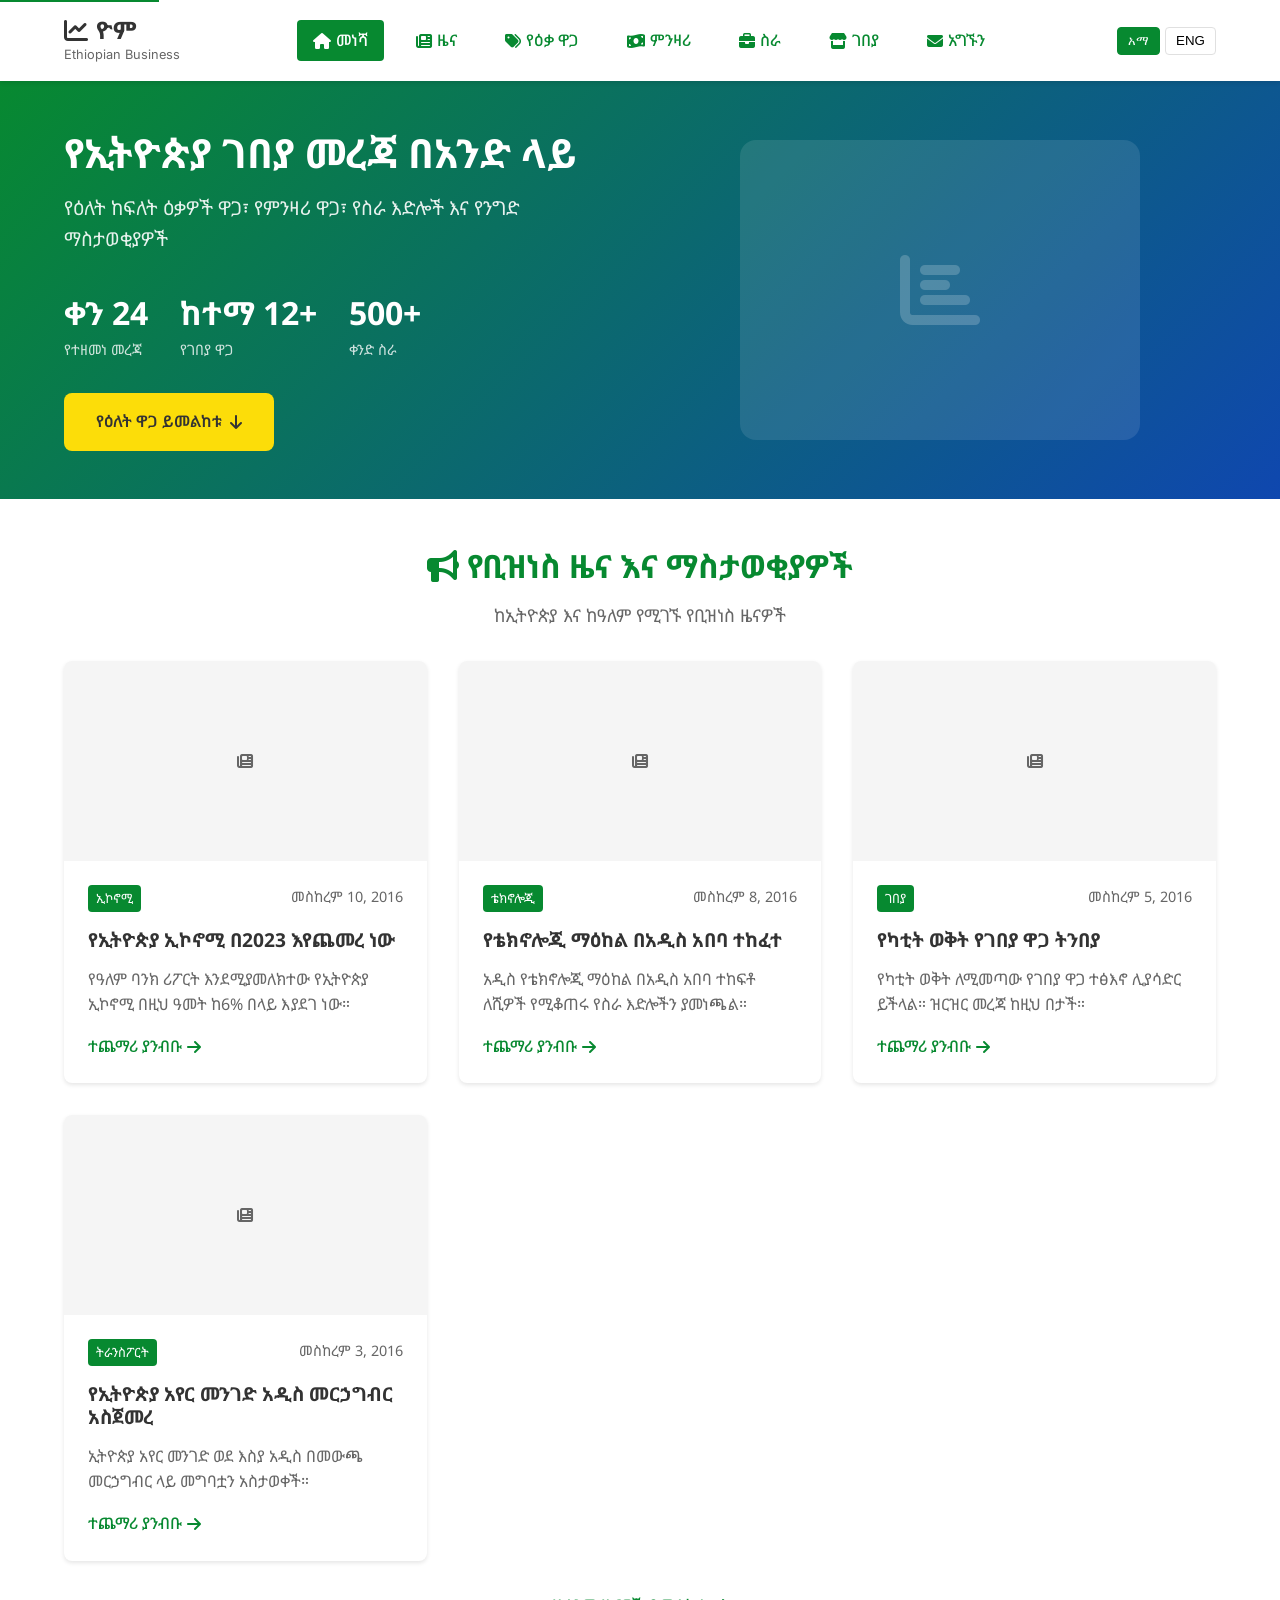
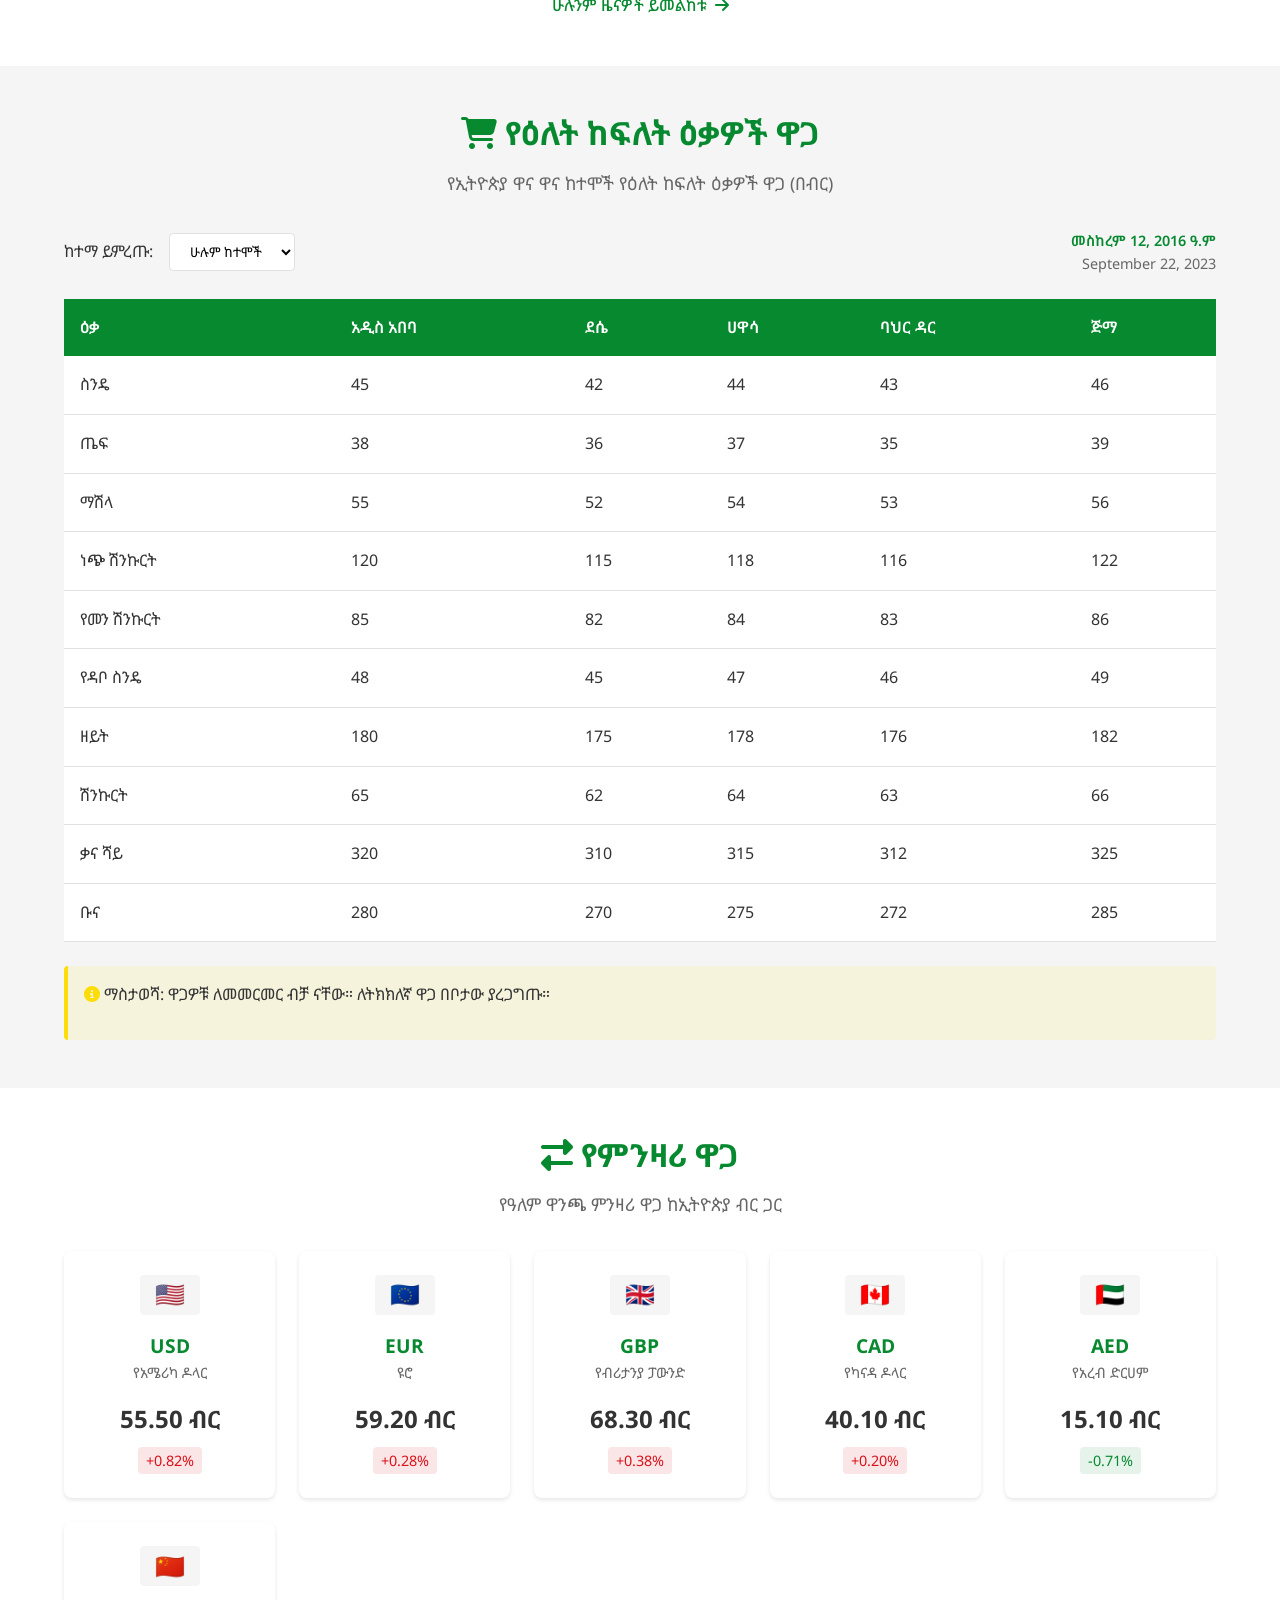
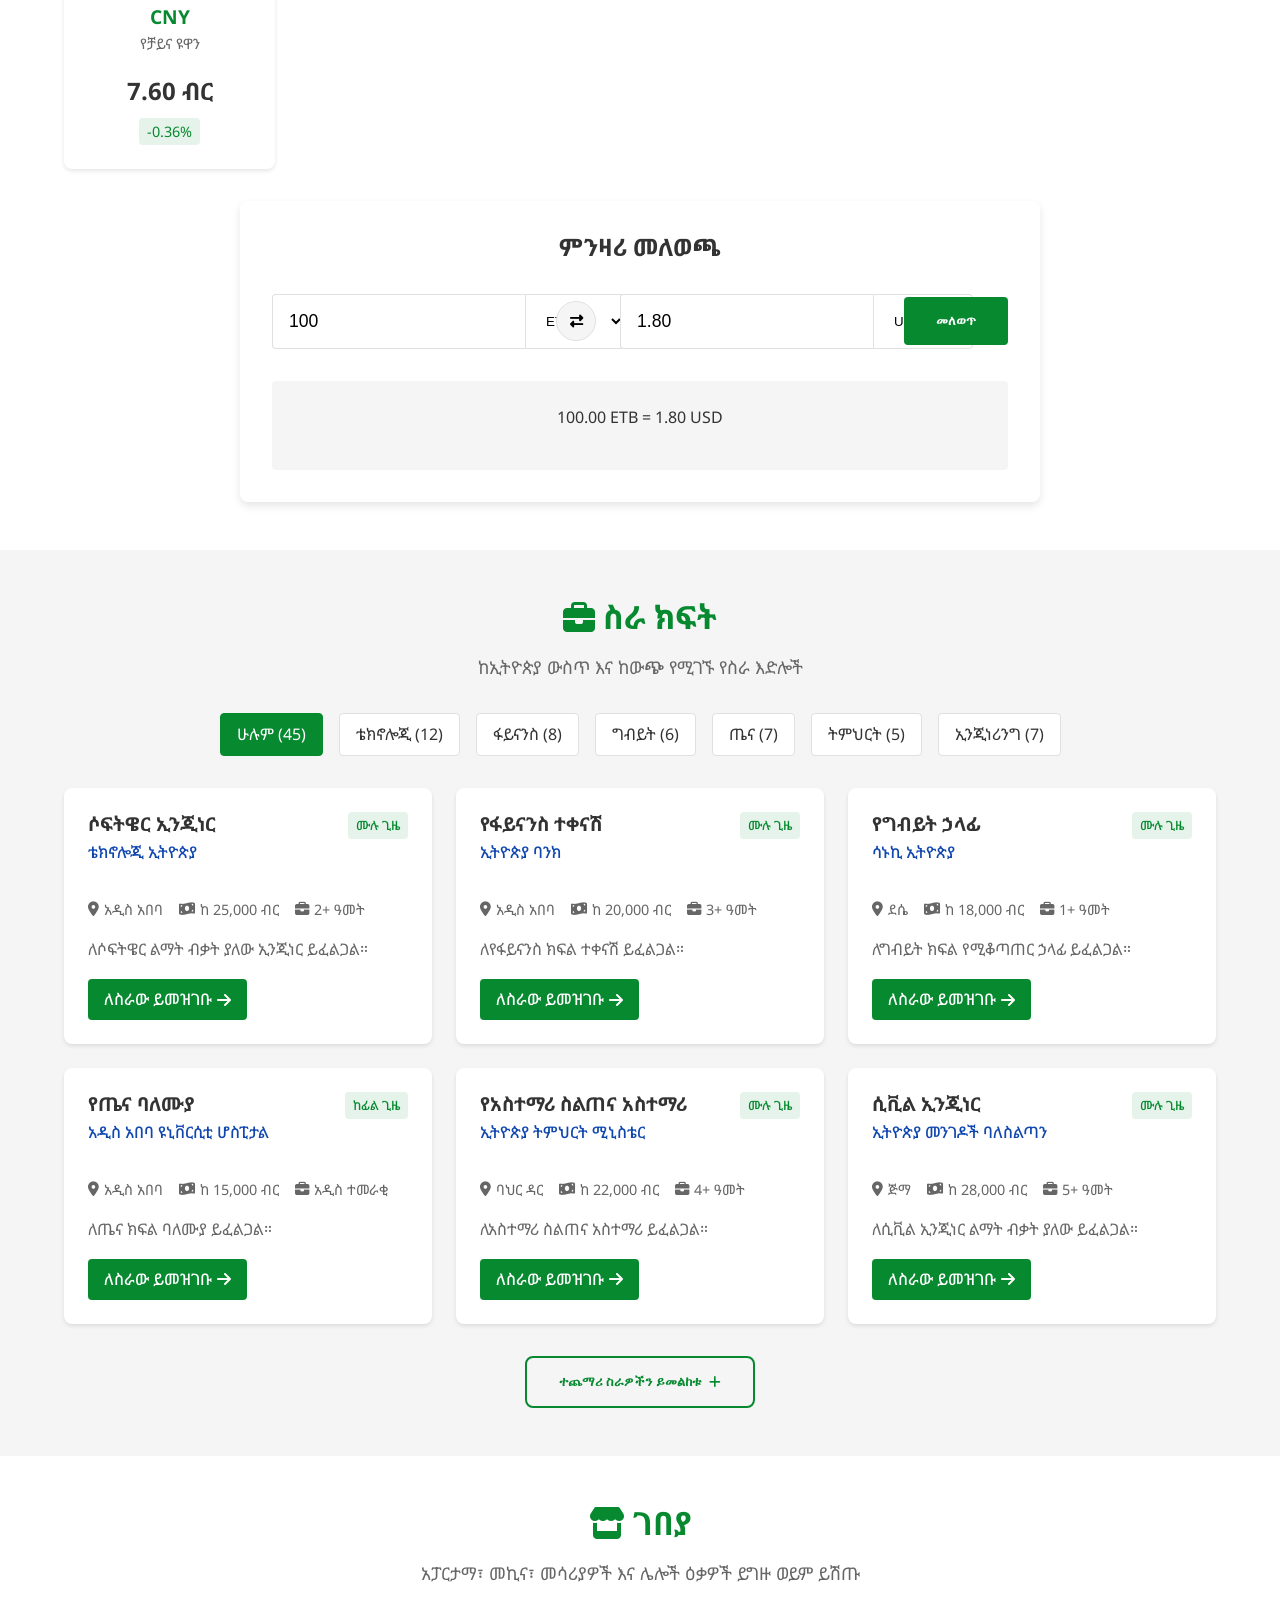
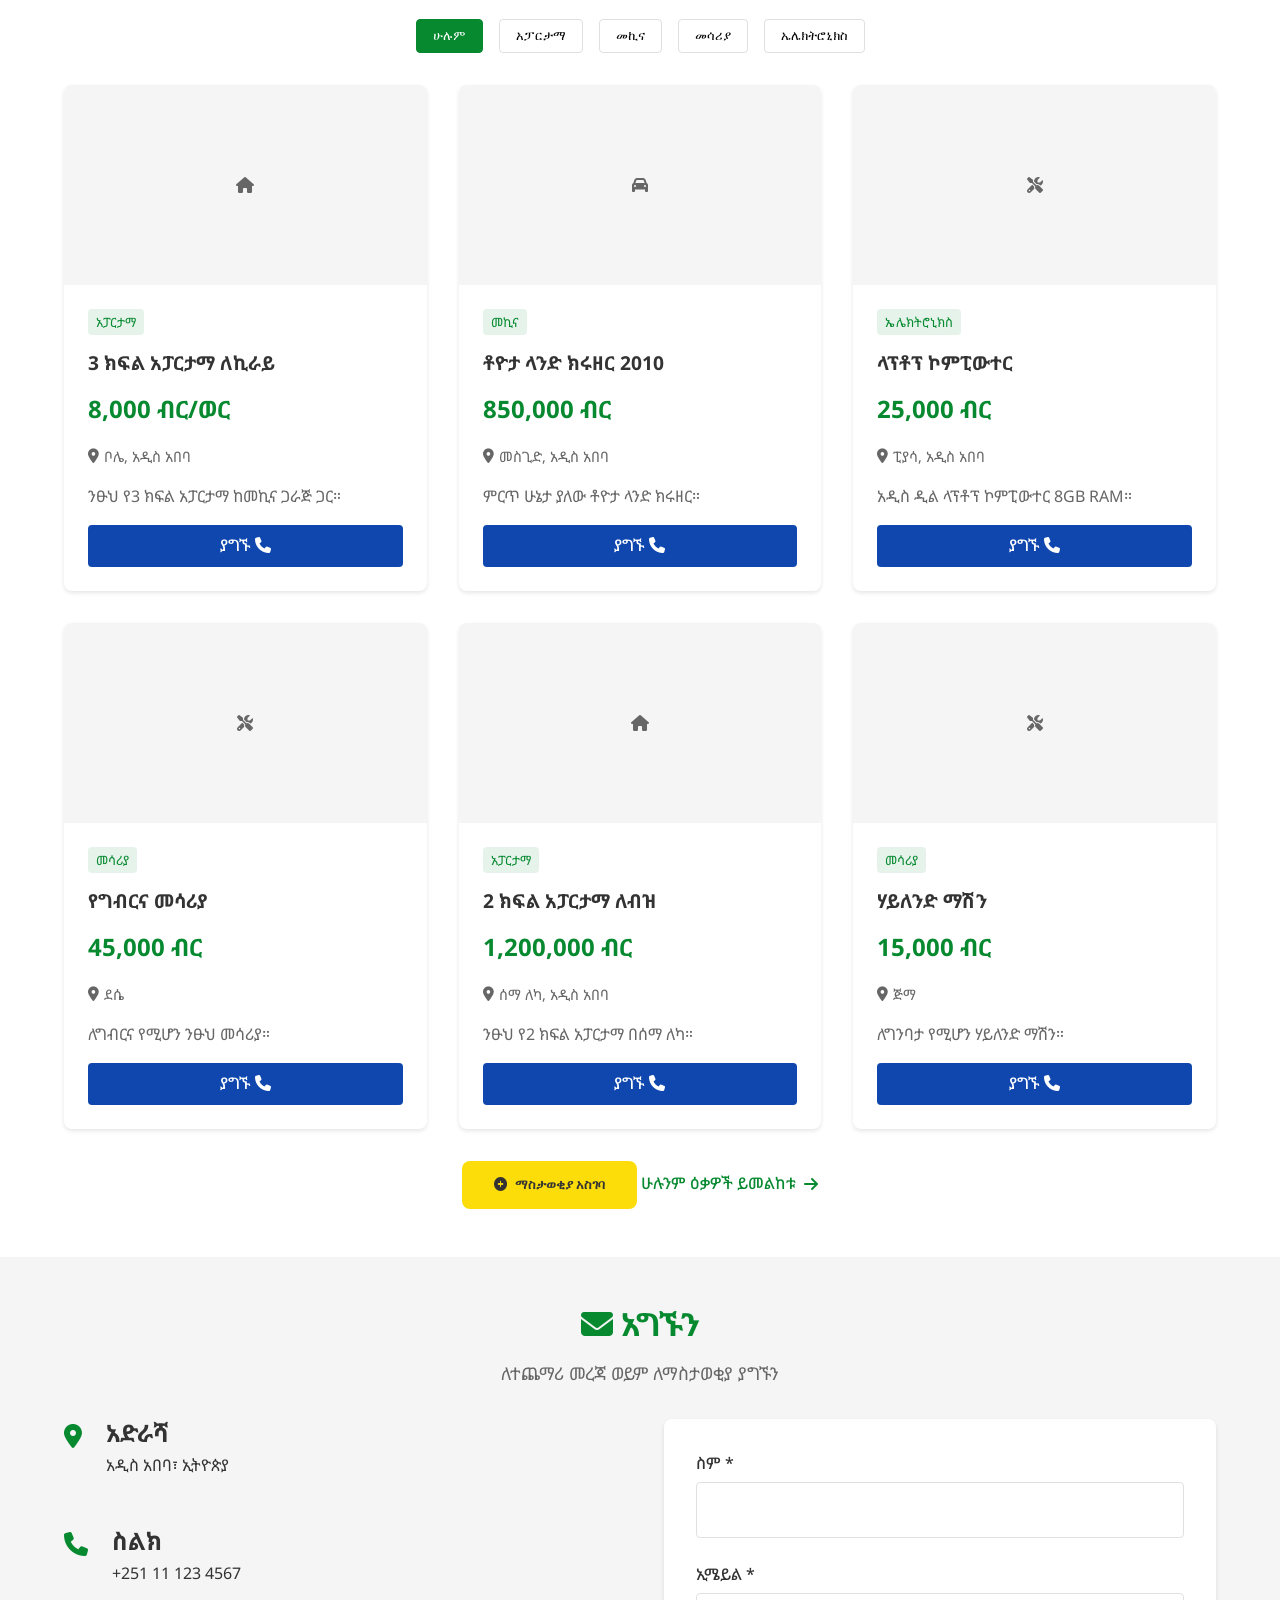
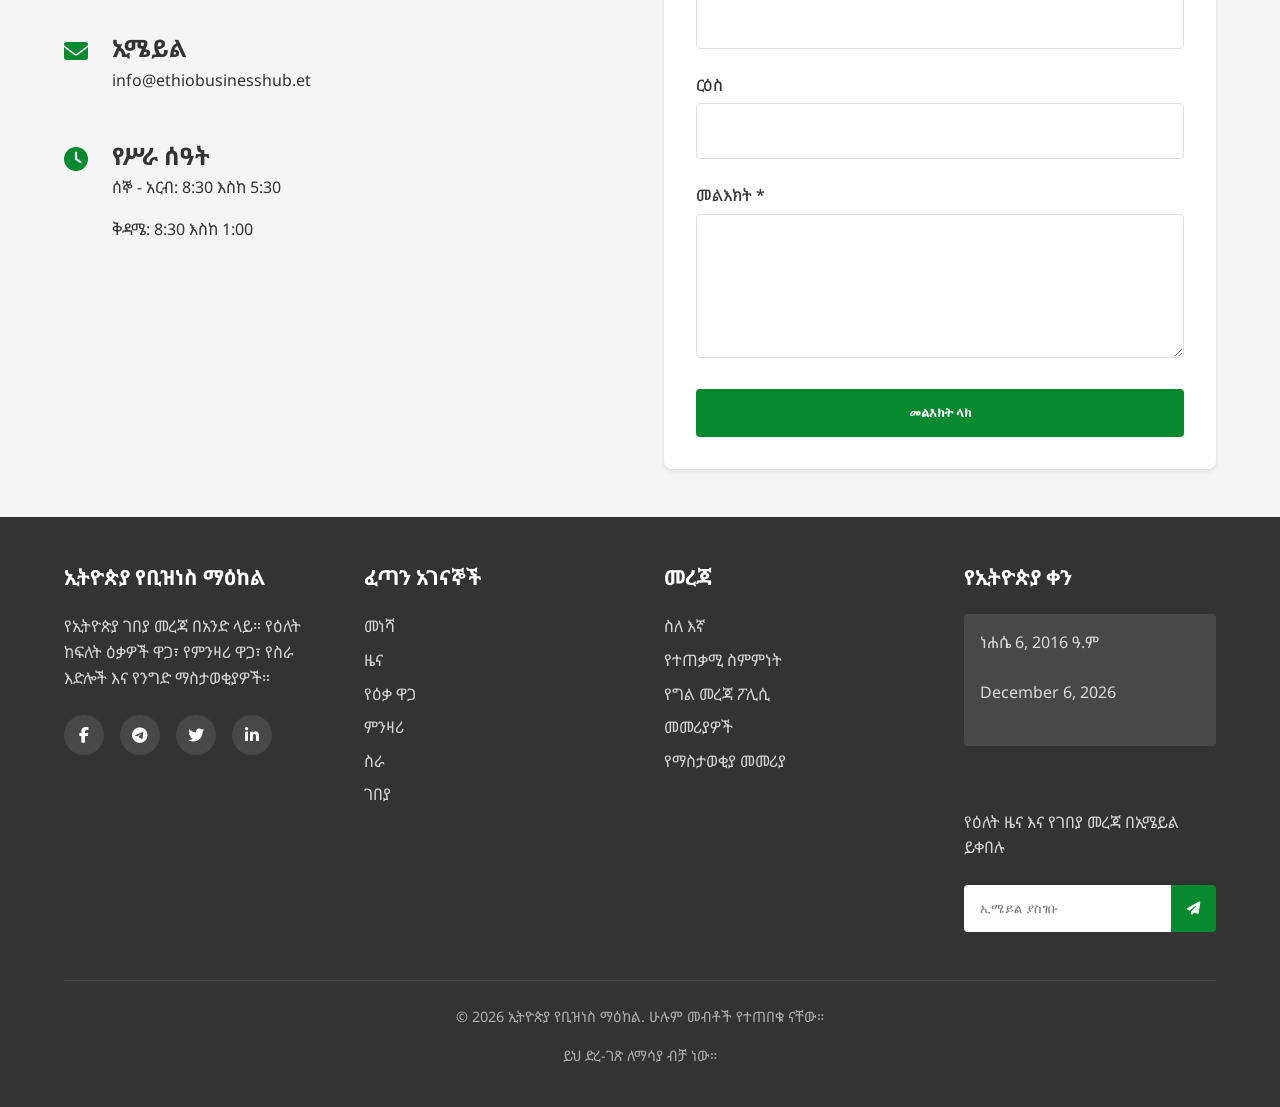
==== index.html @ cbd2a50f "Add files via upload" ====
<!DOCTYPE html>
<html lang="am" dir="ltr">
<head>
    <meta charset="UTF-8">
    <meta name="viewport" content="width=device-width, initial-scale=1.0">
    <title>ኢትዮጵያ የቢዝነስ ማዕከል - Ethiopian Business Hub</title>
    <meta name="description" content="የኢትዮጵያ የገበያ መረጃ፣ የምንዛሪ ዋጋ፣ የስራ እድሎች እና የንግድ ማስታወቂያዎች">
    <link rel="stylesheet" href="style.css">
    <link rel="preconnect" href="https://fonts.googleapis.com">
    <link rel="preconnect" href="https://fonts.gstatic.com" crossorigin>
    <!-- Google Fonts for Amharic and English -->
    <link href="https://fonts.googleapis.com/css2?family=Noto+Sans+Ethiopic:wght@400;500;600;700&family=Inter:wght@300;400;500;600;700&display=swap" rel="stylesheet">
    <link rel="stylesheet" href="https://cdnjs.cloudflare.com/ajax/libs/font-awesome/6.4.0/css/all.min.css">
    <link rel="icon" type="image/svg+xml" href="images/logo.svg">
</head>
<body>
    <!-- Skip to content link for accessibility -->
    <a href="#main-content" class="skip-to-content">ወደ ዋናው ይዘት ይሂዱ</a>

    <!-- Header and Navigation -->
    <header class="main-header">
        <div class="container">
            <div class="logo-container">
                <a href="/" class="logo">
                    <h1><i class="fas fa-chart-line"></i>ዮም</h1>
                    <span class="logo-subtitle">Ethiopian Business</span>
                </a>
            </div>

            <!-- Mobile menu toggle -->
            <button class="mobile-menu-toggle" aria-label="ማስኬድ ምናሌ ክፈት/ዝጋ" aria-expanded="false">
                <span class="hamburger-line"></span>
                <span class="hamburger-line"></span>
                <span class="hamburger-line"></span>
            </button>

            <!-- Main Navigation -->
            <nav class="main-nav" role="navigation" aria-label="ዋና አሰሳ">
                <ul class="nav-list">
                    <li><a href="#home" class="nav-link active"><i class="fas fa-home"></i> መነሻ</a></li>
                    <li><a href="#news" class="nav-link"><i class="fas fa-newspaper"></i> ዜና</a></li>
                    <li><a href="#prices" class="nav-link"><i class="fas fa-tags"></i> የዕቃ ዋጋ</a></li>
                    <li><a href="#currency" class="nav-link"><i class="fas fa-money-bill-wave"></i> ምንዛሪ</a></li>
                    <li><a href="#jobs" class="nav-link"><i class="fas fa-briefcase"></i> ስራ</a></li>
                    <li><a href="#marketplace" class="nav-link"><i class="fas fa-store"></i> ገበያ</a></li>
                    <li><a href="#contact" class="nav-link"><i class="fas fa-envelope"></i> አግኙን</a></li>
                </ul>
            </nav>

            <!-- Language Selector -->
            <div class="language-selector">
                <button class="lang-btn active" data-lang="am">አማ</button>
                <button class="lang-btn" data-lang="en">ENG</button>
            </div>
        </div>
    </header>

    <!-- Main Content -->
    <main id="main-content">
        <!-- Hero Section -->
        <section id="home" class="hero-section">
            <div class="container">
                <div class="hero-content">
                    <h2 class="hero-title">የኢትዮጵያ ገበያ መረጃ በአንድ ላይ</h2>
                    <p class="hero-subtitle">የዕለት ከፍለት ዕቃዎች ዋጋ፣ የምንዛሪ ዋጋ፣ የስራ እድሎች እና የንግድ ማስታወቂያዎች</p>
                    <div class="hero-stats">
                        <div class="stat">
                            <span class="stat-number">ቀን 24</span>
                            <span class="stat-label">የተዘመነ መረጃ</span>
                        </div>
                        <div class="stat">
                            <span class="stat-number">ከተማ 12+</span>
                            <span class="stat-label">የገበያ ዋጋ</span>
                        </div>
                        <div class="stat">
                            <span class="stat-number">500+</span>
                            <span class="stat-label">ቀንድ ስራ</span>
                        </div>
                    </div>
                    <a href="#prices" class="cta-button">የዕለት ዋጋ ይመልከቱ <i class="fas fa-arrow-down"></i></a>
                </div>
                <div class="hero-image">
                    <!-- Placeholder for hero image -->
                    <div class="image-placeholder">
                        <i class="fas fa-chart-bar"></i>
                    </div>
                </div>
            </div>
        </section>

        <!-- News and Announcements Section -->
        <section id="news" class="section">
            <div class="container">
                <div class="section-header">
                    <h2><i class="fas fa-bullhorn"></i> የቢዝነስ ዜና እና ማስታወቂያዎች</h2>
                    <p>ከኢትዮጵያ እና ከዓለም የሚገኙ የቢዝነስ ዜናዎች</p>
                </div>
                
                <div class="news-grid">
                    <!-- News cards will be populated by JavaScript -->
                    <div class="loading-spinner">
                        <i class="fas fa-spinner fa-spin"></i>
                        <p>ዜናዎች በመጫን ላይ...</p>
                    </div>
                </div>
                
                <div class="section-footer">
                    <a href="#" class="view-all-btn">ሁሉንም ዜናዎች ይመልከቱ <i class="fas fa-arrow-right"></i></a>
                </div>
            </div>
        </section>

        <!-- Daily Prices Section -->
        <section id="prices" class="section section-alt">
            <div class="container">
                <div class="section-header">
                    <h2><i class="fas fa-shopping-cart"></i> የዕለት ከፍለት ዕቃዎች ዋጋ</h2>
                    <p>የኢትዮጵያ ዋና ዋና ከተሞች የዕለት ከፍለት ዕቃዎች ዋጋ (በብር)</p>
                </div>
                
                <!-- City Filter -->
                <div class="filter-controls">
                    <div class="city-filter">
                        <label for="city-select">ከተማ ይምረጡ:</label>
                        <select id="city-select" class="filter-select">
                            <option value="all">ሁሉም ከተሞች</option>
                            <!-- City options will be populated by JavaScript -->
                        </select>
                    </div>
                    
                    <div class="date-display">
                        <span class="ethiopian-date">መስከረም 12, 2016 ዓ.ም</span>
                        <span class="gregorian-date">September 22, 2023</span>
                    </div>
                </div>
                
                <!-- Prices Table -->
                <div class="table-container">
                    <table class="prices-table">
                        <thead>
                            <tr>
                                <th scope="col">ዕቃ</th>
                                <th scope="col">አዲስ አበባ</th>
                                <th scope="col">ደሴ</th>
                                <th scope="col">ሀዋሳ</th>
                                <th scope="col">ባህር ዳር</th>
                                <th scope="col">ጅማ</th>
                            </tr>
                        </thead>
                        <tbody>
                            <!-- Table rows will be populated by JavaScript -->
                        </tbody>
                    </table>
                </div>
                
                <div class="note">
                    <p><i class="fas fa-info-circle"></i> ማስታወሻ: ዋጋዎቹ ለመመርመር ብቻ ናቸው። ለትክክለኛ ዋጋ በቦታው ያረጋግጡ።</p>
                </div>
            </div>
        </section>

        <!-- Currency Exchange Section -->
        <section id="currency" class="section">
            <div class="container">
                <div class="section-header">
                    <h2><i class="fas fa-exchange-alt"></i> የምንዛሪ ዋጋ</h2>
                    <p>የዓለም ዋንጫ ምንዛሪ ዋጋ ከኢትዮጵያ ብር ጋር</p>
                </div>
                
                <div class="currency-grid">
                    <!-- Currency cards will be populated by JavaScript -->
                </div>
                
                <!-- Currency Converter -->
                <div class="converter-container">
                    <h3>ምንዛሪ መለወጫ</h3>
                    <div class="converter-form">
                        <div class="converter-input-group">
                            <input type="number" id="amount-input" value="100" min="1" step="1">
                            <select id="from-currency" class="currency-select">
                                <!-- Options will be populated by JavaScript -->
                            </select>
                        </div>
                        
                        <button id="swap-currencies" class="swap-btn" aria-label="ምንዛሪዎችን ለውጥ">
                            <i class="fas fa-exchange-alt"></i>
                        </button>
                        
                        <div class="converter-input-group">
                            <input type="number" id="converted-amount" readonly>
                            <select id="to-currency" class="currency-select">
                                <!-- Options will be populated by JavaScript -->
                            </select>
                        </div>
                        
                        <button id="convert-btn" class="convert-btn">መለወጥ</button>
                    </div>
                    
                    <div class="conversion-result">
                        <p id="conversion-text"></p>
                    </div>
                </div>
            </div>
        </section>

        <!-- Job Openings Section -->
        <section id="jobs" class="section section-alt">
            <div class="container">
                <div class="section-header">
                    <h2><i class="fas fa-briefcase"></i> ስራ ክፍት</h2>
                    <p>ከኢትዮጵያ ውስጥ እና ከውጭ የሚገኙ የስራ እድሎች</p>
                </div>
                
                <!-- Job Categories -->
                <div class="job-categories">
                    <!-- Categories will be populated by JavaScript -->
                </div>
                
                <!-- Job Listings -->
                <div class="job-listings">
                    <!-- Job cards will be populated by JavaScript -->
                </div>
                
                <div class="section-footer">
                    <button id="load-more-jobs" class="load-more-btn">ተጨማሪ ስራዎችን ይመልከቱ <i class="fas fa-plus"></i></button>
                </div>
            </div>
        </section>

        <!-- Marketplace Section -->
        <section id="marketplace" class="section">
            <div class="container">
                <div class="section-header">
                    <h2><i class="fas fa-store"></i> ገበያ</h2>
                    <p>አፓርታማ፣ መኪና፣ መሳሪያዎች እና ሌሎች ዕቃዎች ይግዙ ወይም ይሽጡ</p>
                </div>
                
                <!-- Marketplace Categories -->
                <div class="marketplace-categories">
                    <button class="category-btn active" data-category="all">ሁሉም</button>
                    <button class="category-btn" data-category="apartment">አፓርታማ</button>
                    <button class="category-btn" data-category="car">መኪና</button>
                    <button class="category-btn" data-category="equipment">መሳሪያ</button>
                    <button class="category-btn" data-category="electronics">ኤሌክትሮኒክስ</button>
                </div>
                
                <!-- Marketplace Listings -->
                <div class="marketplace-grid">
                    <!-- Listing cards will be populated by JavaScript -->
                </div>
                
                <div class="section-footer">
                    <button id="post-listing" class="cta-button"><i class="fas fa-plus-circle"></i> ማስታወቂያ አስገባ</button>
                    <a href="#" class="view-all-btn">ሁሉንም ዕቃዎች ይመልከቱ <i class="fas fa-arrow-right"></i></a>
                </div>
            </div>
        </section>

        <!-- Contact Section -->
        <section id="contact" class="section section-alt">
            <div class="container">
                <div class="section-header">
                    <h2><i class="fas fa-envelope"></i> አግኙን</h2>
                    <p>ለተጨማሪ መረጃ ወይም ለማስታወቂያ ያግኙን</p>
                </div>
                
                <div class="contact-grid">
                    <div class="contact-info">
                        <div class="contact-item">
                            <i class="fas fa-map-marker-alt"></i>
                            <div>
                                <h3>አድራሻ</h3>
                                <p>አዲስ አበባ፣ ኢትዮጵያ</p>
                            </div>
                        </div>
                        <div class="contact-item">
                            <i class="fas fa-phone"></i>
                            <div>
                                <h3>ስልክ</h3>
                                <p>+251 11 123 4567</p>
                            </div>
                        </div>
                        <div class="contact-item">
                            <i class="fas fa-envelope"></i>
                            <div>
                                <h3>ኢሜይል</h3>
                                <p>info@ethiobusinesshub.et</p>
                            </div>
                        </div>
                        <div class="contact-item">
                            <i class="fas fa-clock"></i>
                            <div>
                                <h3>የሥራ ሰዓት</h3>
                                <p>ሰኞ - አርብ: 8:30 እስከ 5:30</p>
                                <p>ቅዳሜ: 8:30 እስከ 1:00</p>
                            </div>
                        </div>
                    </div>
                    
                    <div class="contact-form-container">
                        <form id="contact-form" class="contact-form">
                            <div class="form-group">
                                <label for="name">ስም *</label>
                                <input type="text" id="name" required>
                            </div>
                            <div class="form-group">
                                <label for="email">ኢሜይል *</label>
                                <input type="email" id="email" required>
                            </div>
                            <div class="form-group">
                                <label for="subject">ርዕስ</label>
                                <input type="text" id="subject">
                            </div>
                            <div class="form-group">
                                <label for="message">መልእክት *</label>
                                <textarea id="message" rows="5" required></textarea>
                            </div>
                            <button type="submit" class="submit-btn">መልእክት ላክ</button>
                        </form>
                    </div>
                </div>
            </div>
        </section>
    </main>

    <!-- Footer -->
    <footer class="main-footer">
        <div class="container">
            <div class="footer-grid">
                <div class="footer-column">
                    <h3>ኢትዮጵያ የቢዝነስ ማዕከል</h3>
                    <p>የኢትዮጵያ ገበያ መረጃ በአንድ ላይ። የዕለት ከፍለት ዕቃዎች ዋጋ፣ የምንዛሪ ዋጋ፣ የስራ እድሎች እና የንግድ ማስታወቂያዎች።</p>
                    <div class="social-links">
                        <a href="#" aria-label="ፌስቡክ"><i class="fab fa-facebook-f"></i></a>
                        <a href="#" aria-label="ቴሌግራም"><i class="fab fa-telegram"></i></a>
                        <a href="#" aria-label="ትዊተር"><i class="fab fa-twitter"></i></a>
                        <a href="#" aria-label="ሊንክዲን"><i class="fab fa-linkedin-in"></i></a>
                    </div>
                </div>
                
                <div class="footer-column">
                    <h3>ፈጣን አገናኞች</h3>
                    <ul class="footer-links">
                        <li><a href="#home">መነሻ</a></li>
                        <li><a href="#news">ዜና</a></li>
                        <li><a href="#prices">የዕቃ ዋጋ</a></li>
                        <li><a href="#currency">ምንዛሪ</a></li>
                        <li><a href="#jobs">ስራ</a></li>
                        <li><a href="#marketplace">ገበያ</a></li>
                    </ul>
                </div>
                
                <div class="footer-column">
                    <h3>መረጃ</h3>
                    <ul class="footer-links">
                        <li><a href="#">ስለ እኛ</a></li>
                        <li><a href="#">የተጠቃሚ ስምምነት</a></li>
                        <li><a href="#">የግል መረጃ ፖሊሲ</a></li>
                        <li><a href="#">መመሪያዎች</a></li>
                        <li><a href="#">የማስታወቂያ መመሪያ</a></li>
                    </ul>
                </div>
                
                <div class="footer-column">
                    <h3>የኢትዮጵያ ቀን</h3>
                    <div class="ethiopian-date-widget">
                        <p id="current-ethiopian-date">መስከረም 12, 2016 ዓ.ም</p>
                        <p id="current-gregorian-date">September 22, 2023</p>
                    </div>
                    <div class="newsletter">
                        <h4>የዜና ደብዳቤ</h4>
                        <p>የዕለት ዜና እና የገበያ መረጃ በኢሜይል ይቀበሉ</p>
                        <form class="newsletter-form">
                            <input type="email" placeholder="ኢሜይል ያስገቡ" required>
                            <button type="submit"><i class="fas fa-paper-plane"></i></button>
                        </form>
                    </div>
                </div>
            </div>
            
            <div class="footer-bottom">
                <p>&copy; <span id="current-year">2023</span> ኢትዮጵያ የቢዝነስ ማዕከል. ሁሉም መብቶች የተጠበቁ ናቸው።</p>
                <p>ይህ ድረ-ገጽ ለማሳያ ብቻ ነው።</p>
            </div>
        </div>
    </footer>

    <!-- Back to Top Button -->
    <button id="back-to-top" class="back-to-top-btn" aria-label="ወደ ላይ ተመለስ">
        <i class="fas fa-arrow-up"></i>
    </button>

    <!-- JavaScript Files -->
    <script src="script.js"></script>
    <script>
        // Inline script to initialize the page
        document.addEventListener('DOMContentLoaded', function() {
            console.log('Ethiopian Business Hub loaded successfully!');
        });
    </script>
</body>
</html>
---- style.css ----
/* style.css - Ethiopian Business Hub Stylesheet */

/* ============================================
   CSS Reset and Base Styles
   ============================================ */
* {
    margin: 0;
    padding: 0;
    box-sizing: border-box;
}

:root {
    /* Color Palette - Ethiopian flag inspired */
    --primary-green: #078930; /* Ethiopian green */
    --primary-yellow: #fcdd09; /* Ethiopian yellow */
    --primary-red: #da121a; /* Ethiopian red */
    --primary-blue: #0f47af; /* Ethiopian blue */
    
    /* Neutral Colors */
    --dark-gray: #333333;
    --medium-gray: #666666;
    --light-gray: #f5f5f5;
    --white: #ffffff;
    --border-color: #e0e0e0;
    
    /* Typography */
    --font-ethiopic: 'Noto Sans Ethiopic', sans-serif;
    --font-english: 'Inter', sans-serif;
    
    /* Spacing */
    --spacing-xs: 0.5rem;
    --spacing-sm: 1rem;
    --spacing-md: 1.5rem;
    --spacing-lg: 2rem;
    --spacing-xl: 3rem;
    
    /* Border Radius */
    --border-radius-sm: 4px;
    --border-radius-md: 8px;
    --border-radius-lg: 16px;
    
    /* Shadows */
    --shadow-sm: 0 2px 4px rgba(0, 0, 0, 0.1);
    --shadow-md: 0 4px 8px rgba(0, 0, 0, 0.1);
    --shadow-lg: 0 8px 16px rgba(0, 0, 0, 0.1);
    
    /* Transitions */
    --transition-fast: 0.2s ease;
    --transition-normal: 0.3s ease;
}

html {
    scroll-behavior: smooth;
    font-size: 16px;
}

body {
    font-family: var(--font-english);
    font-family: var(--font-ethiopic);
    line-height: 1.6;
    color: var(--dark-gray);
    background-color: var(--white);
    overflow-x: hidden;
}

/* Amharic text specific styling */
.amharic-text {
    font-family: var(--font-ethiopic);
    font-weight: 400;
}

/* English text within Amharic content */
.english-text {
    font-family: var(--font-english);
}

/* ============================================
   Accessibility
   ============================================ */
.skip-to-content {
    position: absolute;
    top: -40px;
    left: 0;
    background-color: var(--primary-green);
    color: var(--white);
    padding: var(--spacing-xs) var(--spacing-sm);
    text-decoration: none;
    z-index: 1000;
    transition: top var(--transition-fast);
}

.skip-to-content:focus {
    top: 0;
}

.sr-only {
    position: absolute;
    width: 1px;
    height: 1px;
    padding: 0;
    margin: -1px;
    overflow: hidden;
    clip: rect(0, 0, 0, 0);
    white-space: nowrap;
    border: 0;
}

/* ============================================
   Typography
   ============================================ */
h1, h2, h3, h4 {
    font-family: var(--font-ethiopic);
    font-weight: 700;
    line-height: 1.2;
    margin-bottom: var(--spacing-sm);
    color: var(--dark-gray);
}

h1 {
    font-size: 2.5rem;
}

h2 {
    font-size: 2rem;
}

h3 {
    font-size: 1.5rem;
}

h4 {
    font-size: 1.25rem;
}

p {
    margin-bottom: var(--spacing-sm);
}

a {
    color: var(--primary-green);
    text-decoration: none;
    transition: color var(--transition-fast);
}

a:hover {
    color: var(--primary-blue);
}

/* ============================================
   Layout Utilities
   ============================================ */
.container {
    width: 100%;
    max-width: 1200px;
    margin: 0 auto;
    padding: 0 var(--spacing-md);
}

.section {
    padding: var(--spacing-xl) 0;
}

.section-alt {
    background-color: var(--light-gray);
}

.section-header {
    text-align: center;
    margin-bottom: var(--spacing-lg);
}

.section-header h2 {
    color: var(--primary-green);
    display: flex;
    align-items: center;
    justify-content: center;
    gap: var(--spacing-xs);
}

.section-header p {
    color: var(--medium-gray);
    font-size: 1.1rem;
}

.section-footer {
    text-align: center;
    margin-top: var(--spacing-lg);
}

/* ============================================
   Header and Navigation
   ============================================ */
.main-header {
    background-color: var(--white);
    box-shadow: var(--shadow-sm);
    position: sticky;
    top: 0;
    z-index: 100;
}

.main-header .container {
    display: flex;
    align-items: center;
    justify-content: space-between;
    padding: var(--spacing-sm) var(--spacing-md);
}

.logo-container {
    flex: 0 0 auto;
}

.logo {
    display: flex;
    flex-direction: column;
    color: var(--primary-green);
}

.logo h1 {
    font-size: 1.5rem;
    margin-bottom: 0;
    display: flex;
    align-items: center;
    gap: var(--spacing-xs);
}

.logo-subtitle {
    font-family: var(--font-english);
    font-size: 0.8rem;
    color: var(--medium-gray);
}

.mobile-menu-toggle {
    display: none;
    background: none;
    border: none;
    cursor: pointer;
    width: 30px;
    height: 30px;
    position: relative;
    z-index: 101;
}

.hamburger-line {
    display: block;
    width: 100%;
    height: 3px;
    background-color: var(--dark-gray);
    margin: 5px 0;
    transition: var(--transition-normal);
}

.main-nav {
    flex: 1;
    display: flex;
    justify-content: center;
}

.nav-list {
    display: flex;
    list-style: none;
    gap: var(--spacing-sm);
}

.nav-link {
    display: flex;
    align-items: center;
    gap: 5px;
    padding: var(--spacing-xs) var(--spacing-sm);
    border-radius: var(--border-radius-sm);
    font-weight: 500;
}

.nav-link:hover {
    background-color: var(--light-gray);
}

.nav-link.active {
    background-color: var(--primary-green);
    color: var(--white);
}

.language-selector {
    flex: 0 0 auto;
    display: flex;
    gap: 5px;
}

.lang-btn {
    padding: 5px 10px;
    border: 1px solid var(--border-color);
    background-color: var(--white);
    border-radius: var(--border-radius-sm);
    cursor: pointer;
    font-weight: 500;
}

.lang-btn.active {
    background-color: var(--primary-green);
    color: var(--white);
    border-color: var(--primary-green);
}

/* ============================================
   Hero Section
   ============================================ */
.hero-section {
    background: linear-gradient(135deg, var(--primary-green) 0%, var(--primary-blue) 100%);
    color: var(--white);
    padding: var(--spacing-xl) 0;
}

.hero-section .container {
    display: flex;
    align-items: center;
    gap: var(--spacing-xl);
}

.hero-content {
    flex: 1;
}

.hero-title {
    font-size: 2.5rem;
    color: var(--white);
    margin-bottom: var(--spacing-sm);
}

.hero-subtitle {
    font-size: 1.2rem;
    margin-bottom: var(--spacing-lg);
    opacity: 0.9;
}

.hero-stats {
    display: flex;
    gap: var(--spacing-lg);
    margin-bottom: var(--spacing-lg);
}

.stat {
    display: flex;
    flex-direction: column;
}

.stat-number {
    font-size: 2rem;
    font-weight: 700;
}

.stat-label {
    font-size: 0.9rem;
    opacity: 0.8;
}

.cta-button {
    display: inline-flex;
    align-items: center;
    gap: var(--spacing-xs);
    background-color: var(--primary-yellow);
    color: var(--dark-gray);
    padding: var(--spacing-sm) var(--spacing-lg);
    border-radius: var(--border-radius-md);
    font-weight: 600;
    border: none;
    cursor: pointer;
    transition: transform var(--transition-fast), box-shadow var(--transition-fast);
}

.cta-button:hover {
    transform: translateY(-2px);
    box-shadow: var(--shadow-md);
    color: var(--dark-gray);
}

.hero-image {
    flex: 1;
    display: flex;
    justify-content: center;
}

.image-placeholder {
    width: 100%;
    max-width: 400px;
    height: 300px;
    background-color: rgba(255, 255, 255, 0.1);
    border-radius: var(--border-radius-lg);
    display: flex;
    align-items: center;
    justify-content: center;
    font-size: 5rem;
    color: rgba(255, 255, 255, 0.2);
}

/* ============================================
   News Section
   ============================================ */
.news-grid {
    display: grid;
    grid-template-columns: repeat(auto-fill, minmax(300px, 1fr));
    gap: var(--spacing-lg);
}

.news-card {
    background-color: var(--white);
    border-radius: var(--border-radius-md);
    overflow: hidden;
    box-shadow: var(--shadow-sm);
    transition: transform var(--transition-normal), box-shadow var(--transition-normal);
}

.news-card:hover {
    transform: translateY(-5px);
    box-shadow: var(--shadow-md);
}

.news-image {
    height: 200px;
    background-color: var(--light-gray);
    display: flex;
    align-items: center;
    justify-content: center;
    color: var(--medium-gray);
}

.news-content {
    padding: var(--spacing-md);
}

.news-meta {
    display: flex;
    justify-content: space-between;
    font-size: 0.9rem;
    color: var(--medium-gray);
    margin-bottom: var(--spacing-sm);
}

.news-category {
    background-color: var(--primary-green);
    color: var(--white);
    padding: 3px 8px;
    border-radius: var(--border-radius-sm);
    font-size: 0.8rem;
}

.news-title {
    font-size: 1.2rem;
    margin-bottom: var(--spacing-sm);
}

.news-excerpt {
    color: var(--medium-gray);
    margin-bottom: var(--spacing-sm);
}

.read-more {
    display: inline-flex;
    align-items: center;
    gap: 5px;
    font-weight: 500;
}

.loading-spinner {
    grid-column: 1 / -1;
    display: flex;
    flex-direction: column;
    align-items: center;
    justify-content: center;
    padding: var(--spacing-xl);
    color: var(--medium-gray);
}

.loading-spinner i {
    font-size: 2rem;
    margin-bottom: var(--spacing-sm);
}

.view-all-btn {
    display: inline-flex;
    align-items: center;
    gap: var(--spacing-xs);
    font-weight: 500;
}

/* ============================================
   Prices Section
   ============================================ */
.filter-controls {
    display: flex;
    justify-content: space-between;
    align-items: center;
    margin-bottom: var(--spacing-md);
    flex-wrap: wrap;
    gap: var(--spacing-sm);
}

.city-filter {
    display: flex;
    align-items: center;
    gap: var(--spacing-sm);
}

.filter-select {
    padding: var(--spacing-xs) var(--spacing-sm);
    border: 1px solid var(--border-color);
    border-radius: var(--border-radius-sm);
    background-color: var(--white);
    font-family: var(--font-ethiopic);
}

.date-display {
    display: flex;
    flex-direction: column;
    align-items: flex-end;
    font-size: 0.9rem;
}

.ethiopian-date {
    font-weight: 600;
    color: var(--primary-green);
}

.gregorian-date {
    color: var(--medium-gray);
}

.table-container {
    overflow-x: auto;
    margin-bottom: var(--spacing-md);
}

.prices-table {
    width: 100%;
    border-collapse: collapse;
    box-shadow: var(--shadow-sm);
    background-color: var(--white);
}

.prices-table th {
    background-color: var(--primary-green);
    color: var(--white);
    padding: var(--spacing-sm);
    text-align: left;
    font-weight: 600;
    position: sticky;
    top: 0;
}

.prices-table td {
    padding: var(--spacing-sm);
    border-bottom: 1px solid var(--border-color);
}

.prices-table tbody tr:hover {
    background-color: var(--light-gray);
}

.prices-table .price-change {
    display: inline-block;
    padding: 2px 6px;
    border-radius: var(--border-radius-sm);
    font-size: 0.8rem;
    font-weight: 500;
}

.price-up {
    background-color: rgba(218, 18, 26, 0.1);
    color: var(--primary-red);
}

.price-down {
    background-color: rgba(7, 137, 48, 0.1);
    color: var(--primary-green);
}

.note {
    background-color: rgba(252, 221, 9, 0.1);
    padding: var(--spacing-sm);
    border-radius: var(--border-radius-sm);
    border-left: 4px solid var(--primary-yellow);
    display: flex;
    gap: var(--spacing-xs);
}

.note i {
    color: var(--primary-yellow);
    flex-shrink: 0;
}

/* ============================================
   Currency Section
   ============================================ */
.currency-grid {
    display: grid;
    grid-template-columns: repeat(auto-fill, minmax(200px, 1fr));
    gap: var(--spacing-md);
    margin-bottom: var(--spacing-lg);
}

.currency-card {
    background-color: var(--white);
    border-radius: var(--border-radius-md);
    padding: var(--spacing-md);
    box-shadow: var(--shadow-sm);
    display: flex;
    flex-direction: column;
    align-items: center;
    text-align: center;
    transition: transform var(--transition-fast);
}

.currency-card:hover {
    transform: translateY(-5px);
    box-shadow: var(--shadow-md);
}

.currency-flag {
    width: 60px;
    height: 40px;
    background-color: var(--light-gray);
    border-radius: 4px;
    margin-bottom: var(--spacing-sm);
    display: flex;
    align-items: center;
    justify-content: center;
    font-size: 1.5rem;
}

.currency-code {
    font-size: 1.2rem;
    font-weight: 700;
    color: var(--primary-green);
}

.currency-name {
    font-size: 0.9rem;
    color: var(--medium-gray);
    margin-bottom: var(--spacing-sm);
}

.currency-rate {
    font-size: 1.5rem;
    font-weight: 700;
    margin-bottom: var(--spacing-xs);
}

.currency-change {
    font-size: 0.9rem;
    padding: 2px 8px;
    border-radius: var(--border-radius-sm);
}

.converter-container {
    background-color: var(--white);
    border-radius: var(--border-radius-md);
    padding: var(--spacing-lg);
    box-shadow: var(--shadow-md);
    max-width: 800px;
    margin: 0 auto;
}

.converter-container h3 {
    text-align: center;
    margin-bottom: var(--spacing-lg);
}

.converter-form {
    display: flex;
    align-items: center;
    gap: var(--spacing-md);
    margin-bottom: var(--spacing-lg);
    flex-wrap: wrap;
    justify-content: center;
}

.converter-input-group {
    display: flex;
    flex: 1;
    min-width: 200px;
}

.converter-input-group input {
    flex: 1;
    padding: var(--spacing-sm);
    border: 1px solid var(--border-color);
    border-right: none;
    border-radius: var(--border-radius-sm) 0 0 var(--border-radius-sm);
    font-size: 1.1rem;
}

.currency-select {
    padding: var(--spacing-sm);
    border: 1px solid var(--border-color);
    border-radius: 0 var(--border-radius-sm) var(--border-radius-sm) 0;
    background-color: var(--white);
    min-width: 100px;
}

.swap-btn {
    background-color: var(--light-gray);
    border: 1px solid var(--border-color);
    border-radius: 50%;
    width: 40px;
    height: 40px;
    display: flex;
    align-items: center;
    justify-content: center;
    cursor: pointer;
    transition: background-color var(--transition-fast);
}

.swap-btn:hover {
    background-color: var(--border-color);
}

.convert-btn {
    background-color: var(--primary-green);
    color: var(--white);
    border: none;
    padding: var(--spacing-sm) var(--spacing-lg);
    border-radius: var(--border-radius-sm);
    cursor: pointer;
    font-weight: 600;
    transition: background-color var(--transition-fast);
}

.convert-btn:hover {
    background-color: #067026;
}

.conversion-result {
    text-align: center;
    padding: var(--spacing-md);
    background-color: var(--light-gray);
    border-radius: var(--border-radius-sm);
}

/* ============================================
   Jobs Section
   ============================================ */
.job-categories {
    display: flex;
    gap: var(--spacing-sm);
    margin-bottom: var(--spacing-lg);
    flex-wrap: wrap;
    justify-content: center;
}

.category-tag {
    padding: var(--spacing-xs) var(--spacing-sm);
    background-color: var(--white);
    border: 1px solid var(--border-color);
    border-radius: var(--border-radius-sm);
    cursor: pointer;
    transition: all var(--transition-fast);
}

.category-tag:hover, .category-tag.active {
    background-color: var(--primary-green);
    color: var(--white);
    border-color: var(--primary-green);
}

.job-listings {
    display: grid;
    grid-template-columns: repeat(auto-fill, minmax(350px, 1fr));
    gap: var(--spacing-md);
    margin-bottom: var(--spacing-lg);
}

.job-card {
    background-color: var(--white);
    border-radius: var(--border-radius-md);
    padding: var(--spacing-md);
    box-shadow: var(--shadow-sm);
    transition: transform var(--transition-fast);
}

.job-card:hover {
    transform: translateY(-5px);
    box-shadow: var(--shadow-md);
}

.job-header {
    display: flex;
    justify-content: space-between;
    align-items: flex-start;
    margin-bottom: var(--spacing-sm);
}

.job-title {
    font-size: 1.2rem;
    margin-bottom: 5px;
}

.job-company {
    color: var(--primary-blue);
    font-weight: 500;
}

.job-type {
    background-color: rgba(7, 137, 48, 0.1);
    color: var(--primary-green);
    padding: 3px 8px;
    border-radius: var(--border-radius-sm);
    font-size: 0.8rem;
    font-weight: 500;
}

.job-meta {
    display: flex;
    flex-wrap: wrap;
    gap: var(--spacing-sm);
    margin-bottom: var(--spacing-sm);
    font-size: 0.9rem;
    color: var(--medium-gray);
}

.job-meta-item {
    display: flex;
    align-items: center;
    gap: 5px;
}

.job-description {
    color: var(--medium-gray);
    margin-bottom: var(--spacing-sm);
    display: -webkit-box;
    -webkit-line-clamp: 3;
    -webkit-box-orient: vertical;
    overflow: hidden;
}

.apply-btn {
    display: inline-flex;
    align-items: center;
    gap: 5px;
    background-color: var(--primary-green);
    color: var(--white);
    padding: var(--spacing-xs) var(--spacing-sm);
    border-radius: var(--border-radius-sm);
    font-weight: 500;
    transition: background-color var(--transition-fast);
}

.apply-btn:hover {
    background-color: #067026;
    color: var(--white);
}

.load-more-btn {
    display: inline-flex;
    align-items: center;
    gap: var(--spacing-xs);
    background-color: transparent;
    border: 2px solid var(--primary-green);
    color: var(--primary-green);
    padding: var(--spacing-sm) var(--spacing-lg);
    border-radius: var(--border-radius-md);
    font-weight: 600;
    cursor: pointer;
    transition: all var(--transition-fast);
}

.load-more-btn:hover {
    background-color: var(--primary-green);
    color: var(--white);
}

/* ============================================
   Marketplace Section
   ============================================ */
.marketplace-categories {
    display: flex;
    gap: var(--spacing-sm);
    margin-bottom: var(--spacing-lg);
    flex-wrap: wrap;
    justify-content: center;
}

.category-btn {
    padding: var(--spacing-xs) var(--spacing-sm);
    background-color: var(--white);
    border: 1px solid var(--border-color);
    border-radius: var(--border-radius-sm);
    cursor: pointer;
    transition: all var(--transition-fast);
}

.category-btn:hover, .category-btn.active {
    background-color: var(--primary-green);
    color: var(--white);
    border-color: var(--primary-green);
}

.marketplace-grid {
    display: grid;
    grid-template-columns: repeat(auto-fill, minmax(280px, 1fr));
    gap: var(--spacing-lg);
    margin-bottom: var(--spacing-lg);
}

.listing-card {
    background-color: var(--white);
    border-radius: var(--border-radius-md);
    overflow: hidden;
    box-shadow: var(--shadow-sm);
    transition: transform var(--transition-normal);
}

.listing-card:hover {
    transform: translateY(-5px);
    box-shadow: var(--shadow-md);
}

.listing-image {
    height: 200px;
    background-color: var(--light-gray);
    display: flex;
    align-items: center;
    justify-content: center;
    color: var(--medium-gray);
}

.listing-content {
    padding: var(--spacing-md);
}

.listing-category {
    display: inline-block;
    background-color: rgba(7, 137, 48, 0.1);
    color: var(--primary-green);
    padding: 3px 8px;
    border-radius: var(--border-radius-sm);
    font-size: 0.8rem;
    margin-bottom: var(--spacing-sm);
}

.listing-title {
    font-size: 1.2rem;
    margin-bottom: var(--spacing-sm);
}

.listing-price {
    font-size: 1.5rem;
    font-weight: 700;
    color: var(--primary-green);
    margin-bottom: var(--spacing-sm);
}

.listing-location {
    display: flex;
    align-items: center;
    gap: 5px;
    color: var(--medium-gray);
    font-size: 0.9rem;
    margin-bottom: var(--spacing-sm);
}

.listing-description {
    color: var(--medium-gray);
    margin-bottom: var(--spacing-sm);
    display: -webkit-box;
    -webkit-line-clamp: 2;
    -webkit-box-orient: vertical;
    overflow: hidden;
}

.contact-btn {
    display: block;
    width: 100%;
    text-align: center;
    background-color: var(--primary-blue);
    color: var(--white);
    padding: var(--spacing-xs);
    border-radius: var(--border-radius-sm);
    font-weight: 500;
    transition: background-color var(--transition-fast);
}

.contact-btn:hover {
    background-color: #0d3c8a;
    color: var(--white);
}

/* ============================================
   Contact Section
   ============================================ */
.contact-grid {
    display: grid;
    grid-template-columns: repeat(auto-fit, minmax(300px, 1fr));
    gap: var(--spacing-xl);
}

.contact-info {
    display: flex;
    flex-direction: column;
    gap: var(--spacing-lg);
}

.contact-item {
    display: flex;
    gap: var(--spacing-md);
    align-items: flex-start;
}

.contact-item i {
    font-size: 1.5rem;
    color: var(--primary-green);
    margin-top: 5px;
}

.contact-item h3 {
    margin-bottom: 5px;
}

.contact-form-container {
    background-color: var(--white);
    border-radius: var(--border-radius-md);
    padding: var(--spacing-lg);
    box-shadow: var(--shadow-sm);
}

.form-group {
    margin-bottom: var(--spacing-md);
}

.form-group label {
    display: block;
    margin-bottom: 5px;
    font-weight: 500;
}

.form-group input,
.form-group textarea,
.form-group select {
    width: 100%;
    padding: var(--spacing-sm);
    border: 1px solid var(--border-color);
    border-radius: var(--border-radius-sm);
    font-family: inherit;
    font-size: 1rem;
}

.form-group input:focus,
.form-group textarea:focus,
.form-group select:focus {
    outline: none;
    border-color: var(--primary-green);
    box-shadow: 0 0 0 3px rgba(7, 137, 48, 0.1);
}

.submit-btn {
    background-color: var(--primary-green);
    color: var(--white);
    border: none;
    padding: var(--spacing-sm) var(--spacing-lg);
    border-radius: var(--border-radius-sm);
    font-weight: 600;
    cursor: pointer;
    transition: background-color var(--transition-fast);
    width: 100%;
}

.submit-btn:hover {
    background-color: #067026;
}

/* ============================================
   Footer
   ============================================ */
.main-footer {
    background-color: var(--dark-gray);
    color: var(--white);
    padding: var(--spacing-xl) 0 var(--spacing-md);
}

.footer-grid {
    display: grid;
    grid-template-columns: repeat(auto-fit, minmax(250px, 1fr));
    gap: var(--spacing-xl);
    margin-bottom: var(--spacing-xl);
}

.footer-column h3 {
    color: var(--white);
    margin-bottom: var(--spacing-md);
    font-size: 1.3rem;
}

.footer-column p {
    color: rgba(255, 255, 255, 0.8);
    margin-bottom: var(--spacing-md);
}

.social-links {
    display: flex;
    gap: var(--spacing-sm);
}

.social-links a {
    display: flex;
    align-items: center;
    justify-content: center;
    width: 40px;
    height: 40px;
    background-color: rgba(255, 255, 255, 0.1);
    border-radius: 50%;
    color: var(--white);
    transition: background-color var(--transition-fast);
}

.social-links a:hover {
    background-color: var(--primary-green);
    color: var(--white);
}

.footer-links {
    list-style: none;
}

.footer-links li {
    margin-bottom: var(--spacing-xs);
}

.footer-links a {
    color: rgba(255, 255, 255, 0.8);
    transition: color var(--transition-fast);
}

.footer-links a:hover {
    color: var(--primary-yellow);
}

.ethiopian-date-widget {
    background-color: rgba(255, 255, 255, 0.1);
    padding: var(--spacing-sm);
    border-radius: var(--border-radius-sm);
    margin-bottom: var(--spacing-md);
}

.newsletter-form {
    display: flex;
    margin-top: var(--spacing-sm);
}

.newsletter-form input {
    flex: 1;
    padding: var(--spacing-sm);
    border: none;
    border-radius: var(--border-radius-sm) 0 0 var(--border-radius-sm);
}

.newsletter-form button {
    background-color: var(--primary-green);
    color: var(--white);
    border: none;
    padding: var(--spacing-sm);
    border-radius: 0 var(--border-radius-sm) var(--border-radius-sm) 0;
    cursor: pointer;
}

.footer-bottom {
    text-align: center;
    padding-top: var(--spacing-md);
    border-top: 1px solid rgba(255, 255, 255, 0.1);
    color: rgba(255, 255, 255, 0.6);
    font-size: 0.9rem;
}

/* ============================================
   Back to Top Button
   ============================================ */
.back-to-top-btn {
    position: fixed;
    bottom: 30px;
    right: 30px;
    width: 50px;
    height: 50px;
    background-color: var(--primary-green);
    color: var(--white);
    border: none;
    border-radius: 50%;
    display: flex;
    align-items: center;
    justify-content: center;
    cursor: pointer;
    box-shadow: var(--shadow-md);
    opacity: 0;
    visibility: hidden;
    transition: opacity var(--transition-normal), visibility var(--transition-normal), background-color var(--transition-fast);
    z-index: 99;
}

.back-to-top-btn.visible {
    opacity: 1;
    visibility: visible;
}

.back-to-top-btn:hover {
    background-color: #067026;
}

/* ============================================
   Responsive Design
   ============================================ */
@media (max-width: 992px) {
    h1 {
        font-size: 2rem;
    }
    
    h2 {
        font-size: 1.7rem;
    }
    
    .hero-section .container {
        flex-direction: column;
        text-align: center;
    }
    
    .hero-stats {
        justify-content: center;
    }
    
    .image-placeholder {
        max-width: 300px;
        height: 200px;
    }
    
    .converter-form {
        flex-direction: column;
        align-items: stretch;
    }
    
    .swap-btn {
        align-self: center;
        transform: rotate(90deg);
    }
}

@media (max-width: 768px) {
    .main-header .container {
        flex-wrap: wrap;
    }
    
    .mobile-menu-toggle {
        display: block;
    }
    
    .main-nav {
        order: 3;
        width: 100%;
        max-height: 0;
        overflow: hidden;
        transition: max-height var(--transition-normal);
    }
    
    .main-nav.active {
        max-height: 500px;
        margin-top: var(--spacing-sm);
    }
    
    .nav-list {
        flex-direction: column;
        width: 100%;
    }
    
    .mobile-menu-toggle.active .hamburger-line:nth-child(1) {
        transform: rotate(45deg) translate(6px, 6px);
    }
    
    .mobile-menu-toggle.active .hamburger-line:nth-child(2) {
        opacity: 0;
    }
    
    .mobile-menu-toggle.active .hamburger-line:nth-child(3) {
        transform: rotate(-45deg) translate(8px, -8px);
    }
    
    .hero-title {
        font-size: 1.8rem;
    }
    
    .news-grid,
    .job-listings,
    .marketplace-grid {
        grid-template-columns: 1fr;
    }
    
    .filter-controls {
        flex-direction: column;
        align-items: flex-start;
        gap: var(--spacing-md);
    }
    
    .date-display {
        align-items: flex-start;
    }
    
    .contact-grid {
        grid-template-columns: 1fr;
    }
}

@media (max-width: 576px) {
    .container {
        padding: 0 var(--spacing-sm);
    }
    
    .section {
        padding: var(--spacing-lg) 0;
    }
    
    .hero-stats {
        flex-direction: column;
        gap: var(--spacing-md);
    }
    
    .currency-grid {
        grid-template-columns: repeat(2, 1fr);
    }
    
    .footer-grid {
        grid-template-columns: 1fr;
    }
}
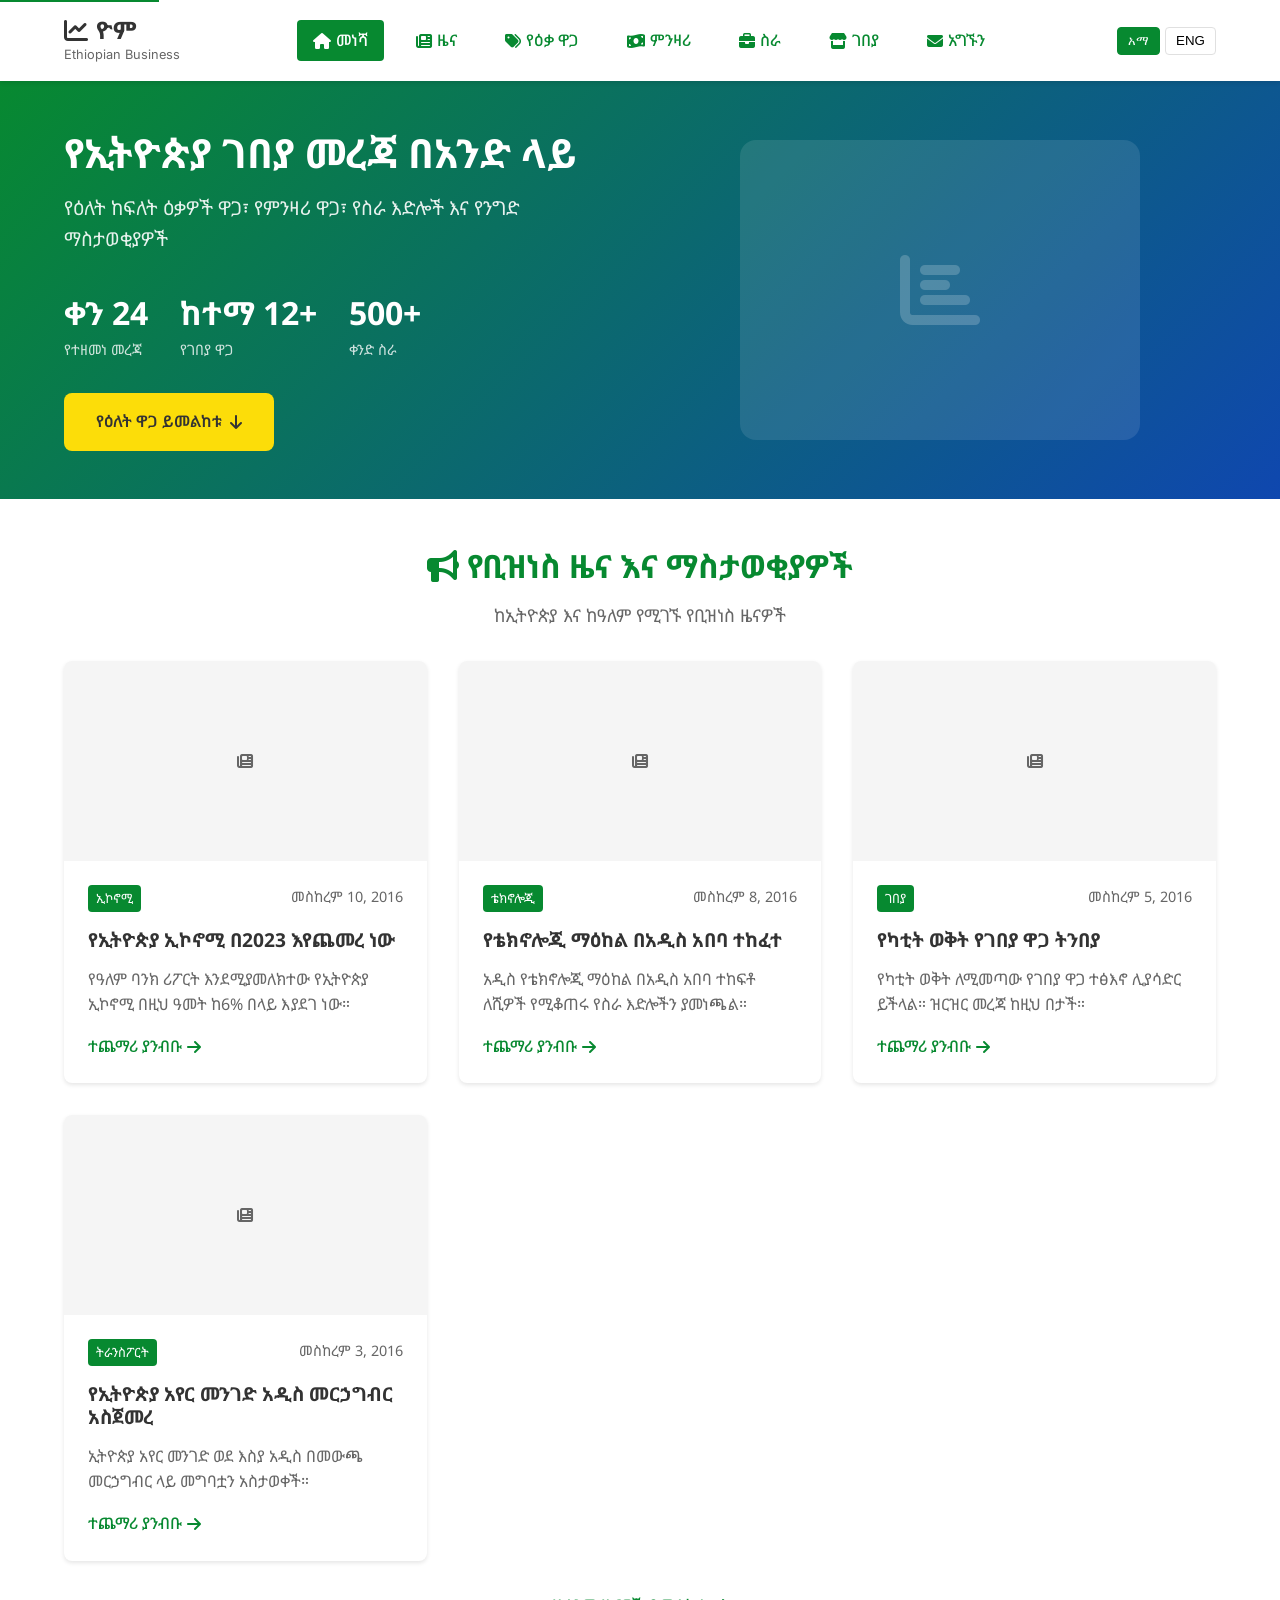
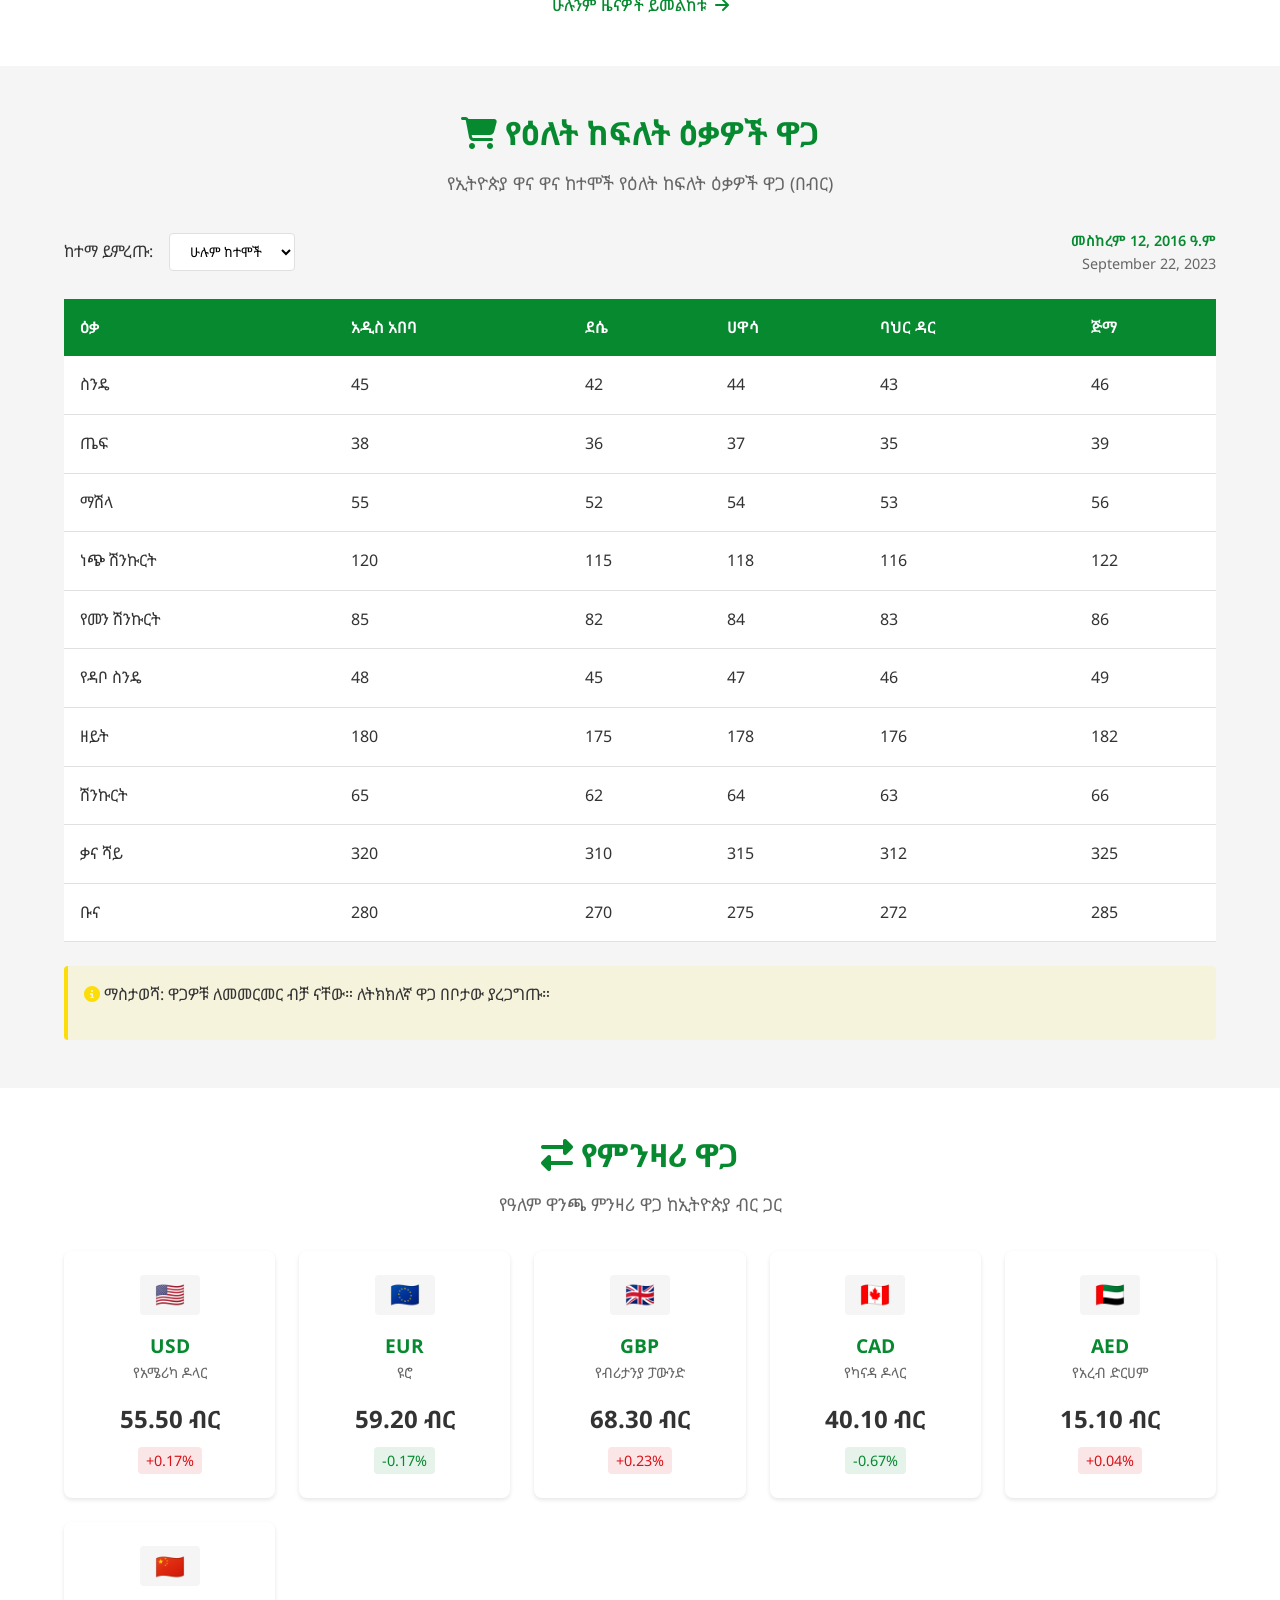
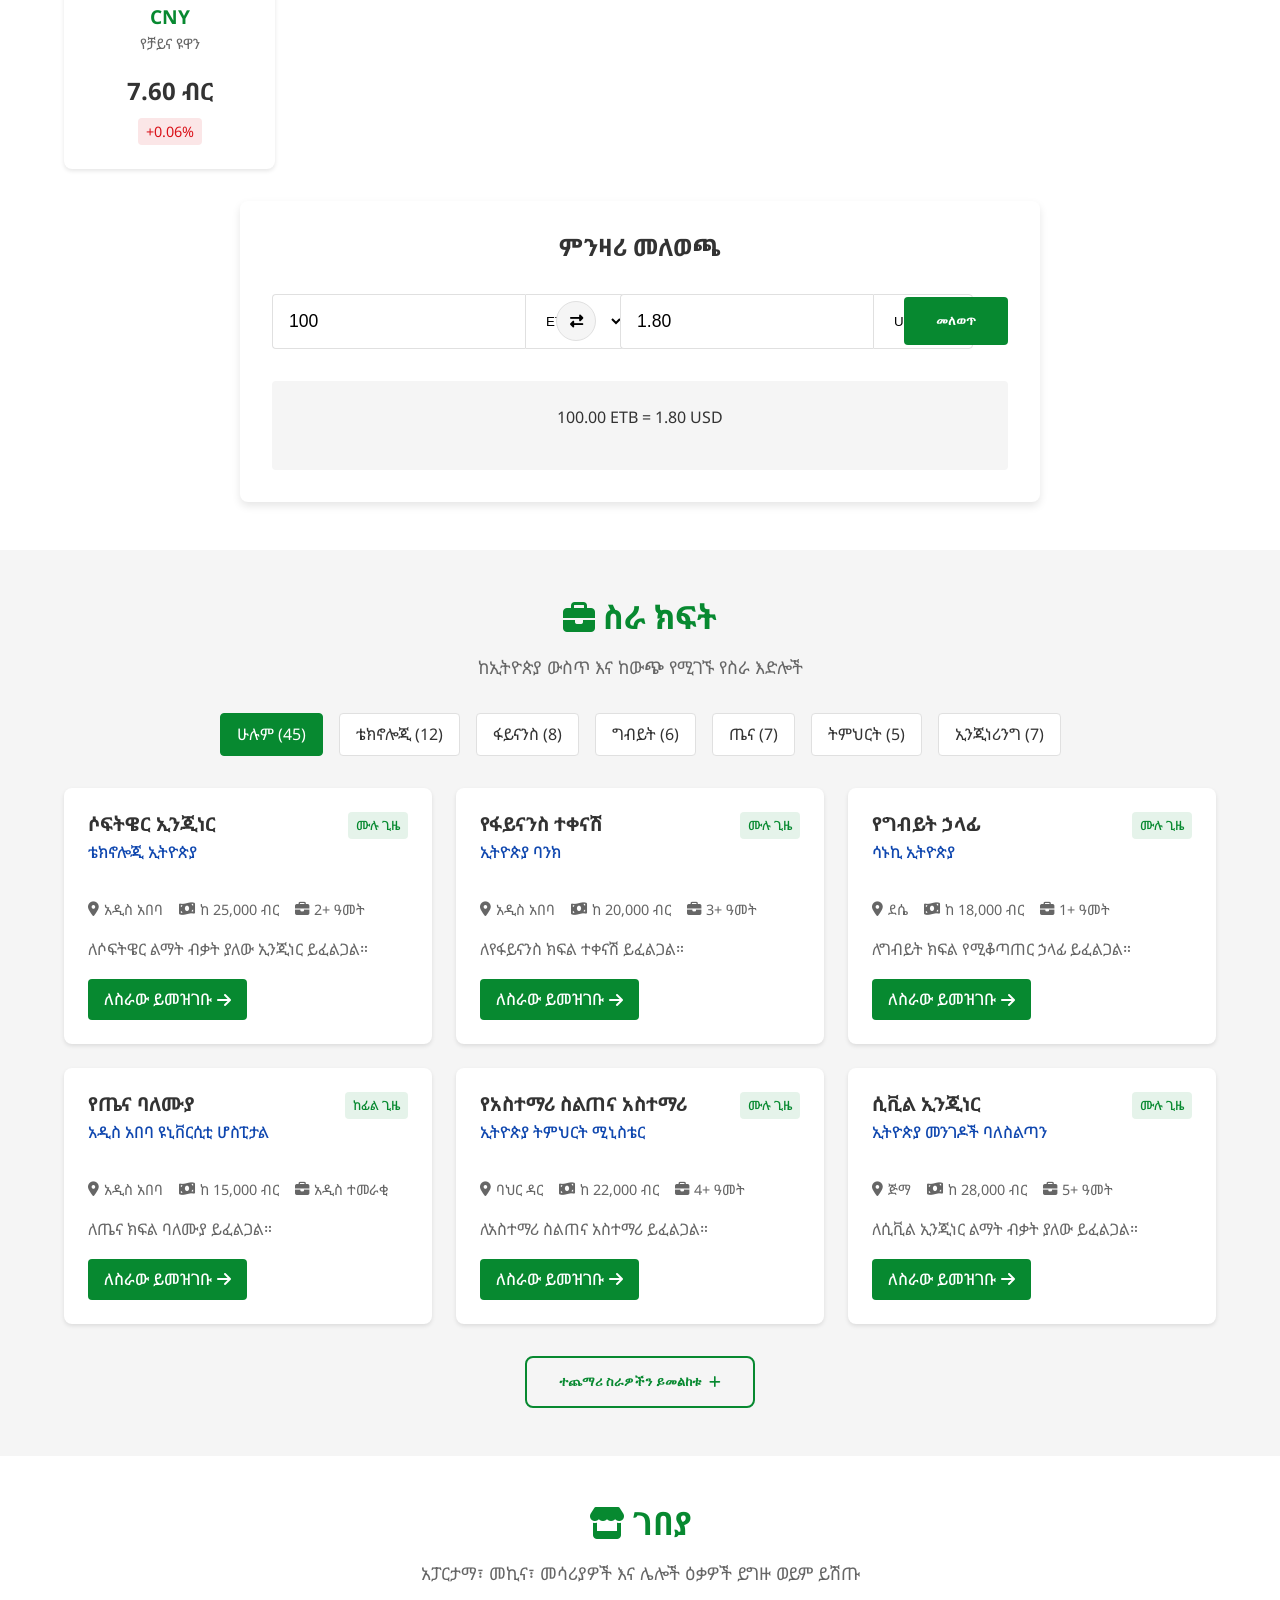
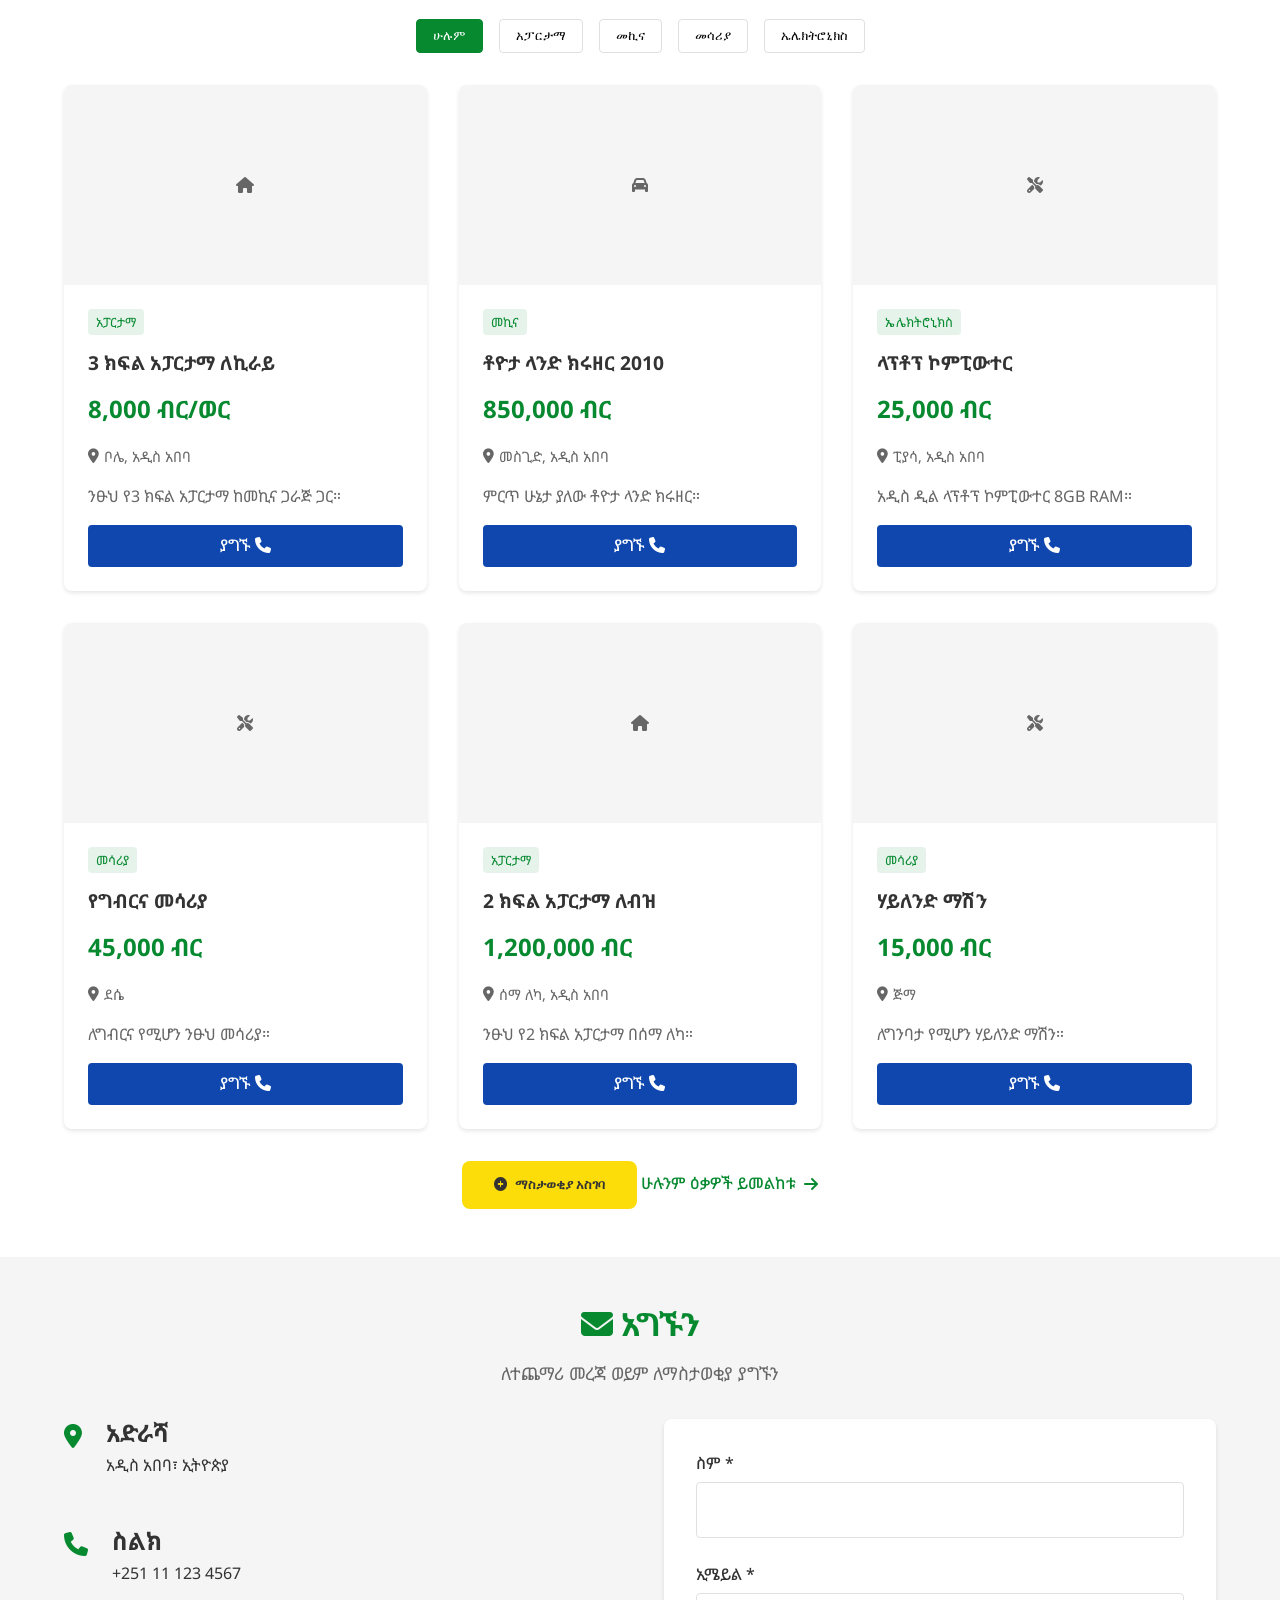
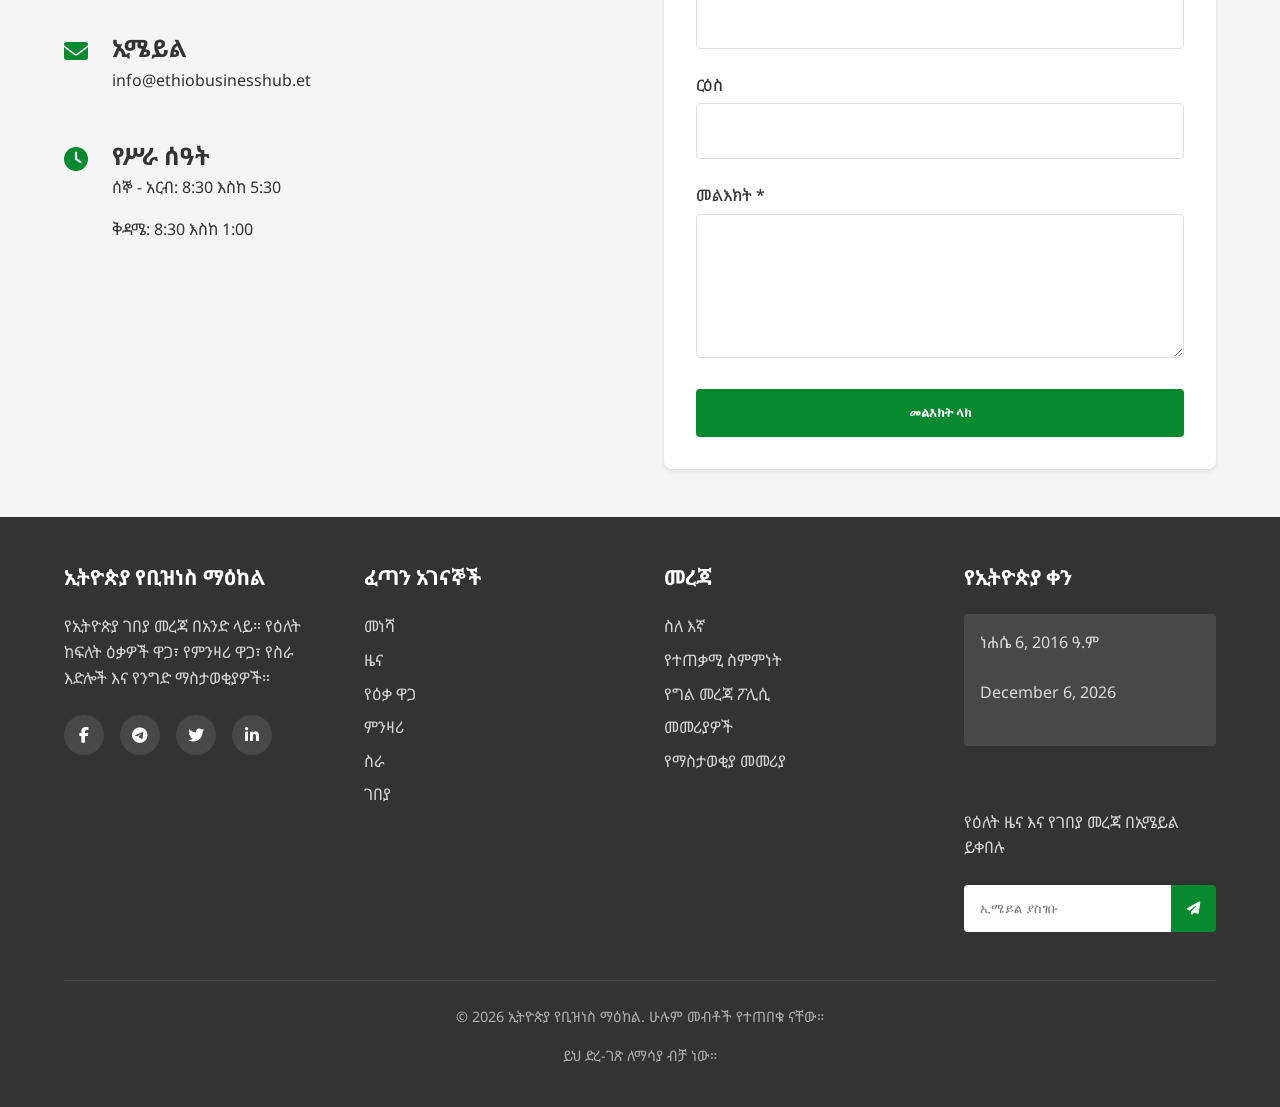
==== commit 99c5d63d: "Update index.html" ====
--- a/index.html
+++ b/index.html
@@ -3,7 +3,7 @@
 <head>
     <meta charset="UTF-8">
     <meta name="viewport" content="width=device-width, initial-scale=1.0">
-    <title>ኢትዮጵያ የቢዝነስ ማዕከል - Ethiopian Business Hub</title>
+    <title>ዮም - Ethiopian Business</title>
     <meta name="description" content="የኢትዮጵያ የገበያ መረጃ፣ የምንዛሪ ዋጋ፣ የስራ እድሎች እና የንግድ ማስታወቂያዎች">
     <link rel="stylesheet" href="style.css">
     <link rel="preconnect" href="https://fonts.googleapis.com">
@@ -399,4 +399,4 @@
         });
     </script>
 </body>
-</html>+</html>
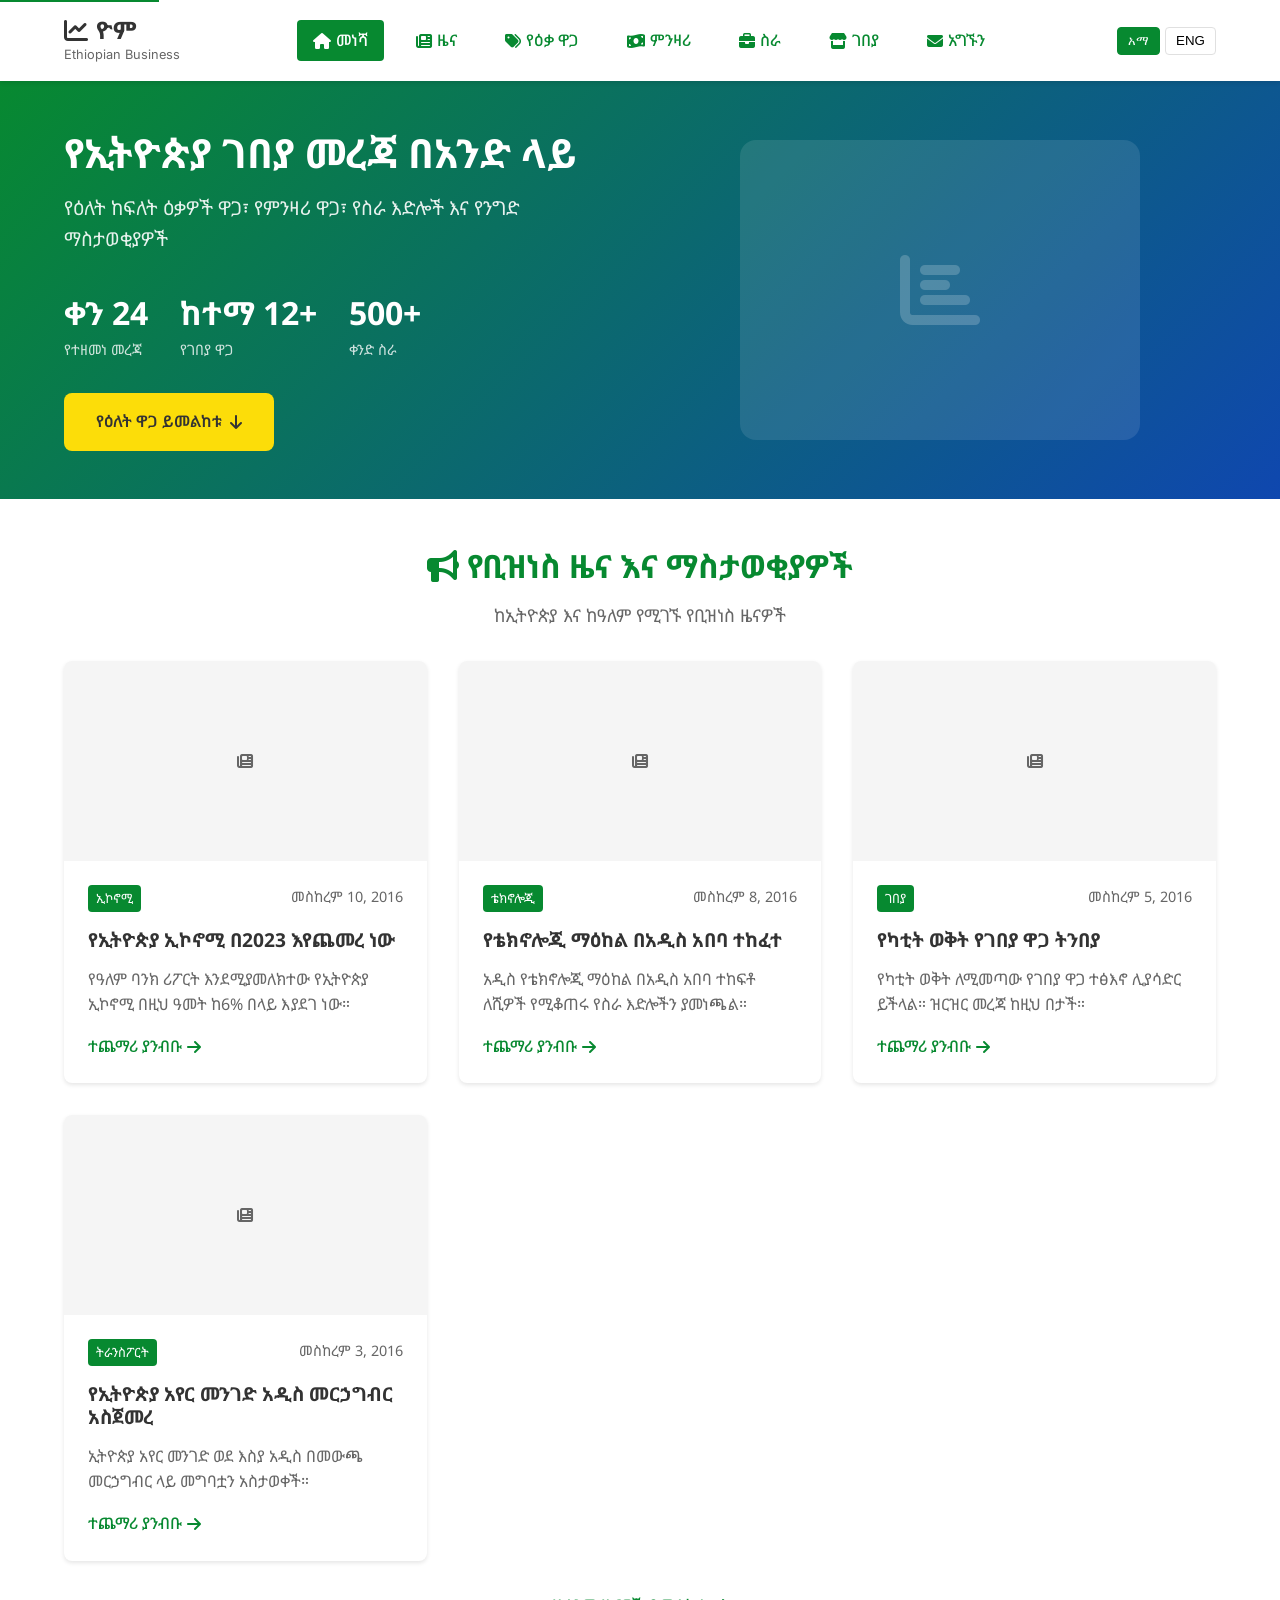
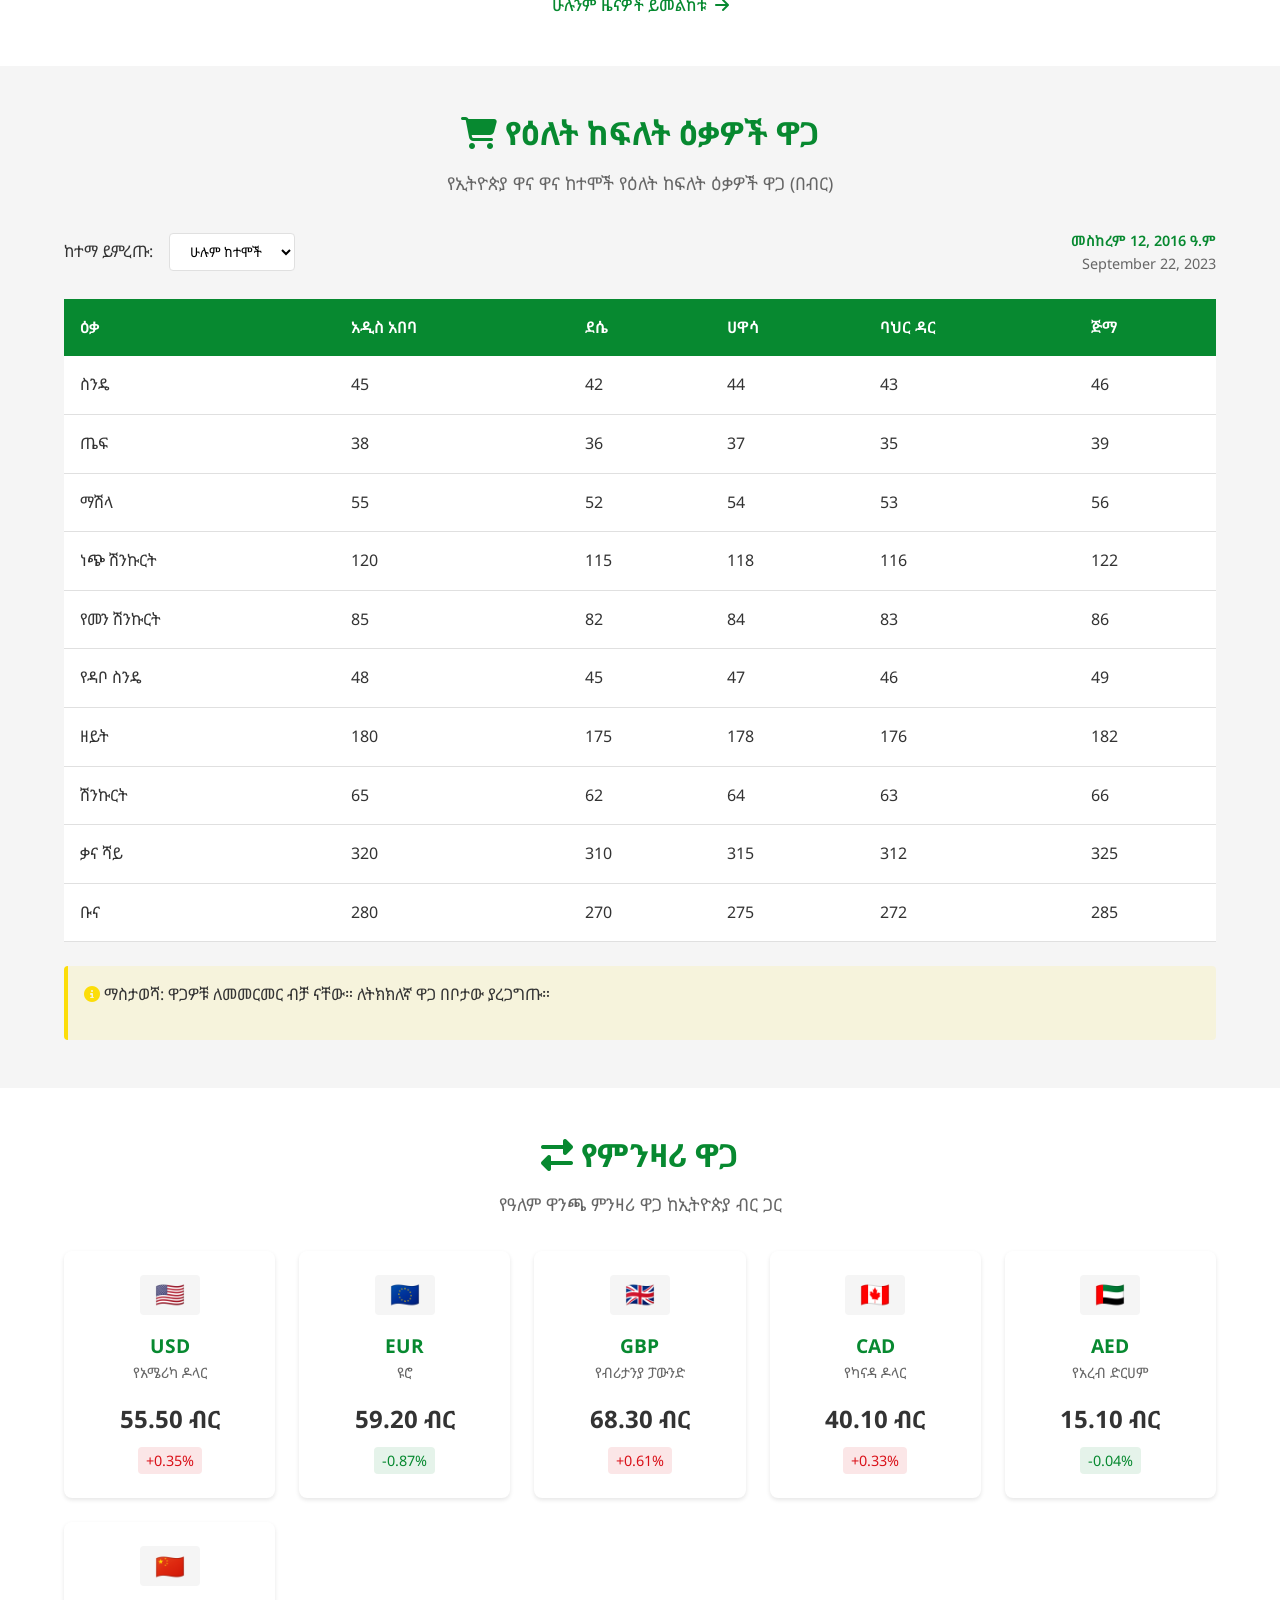
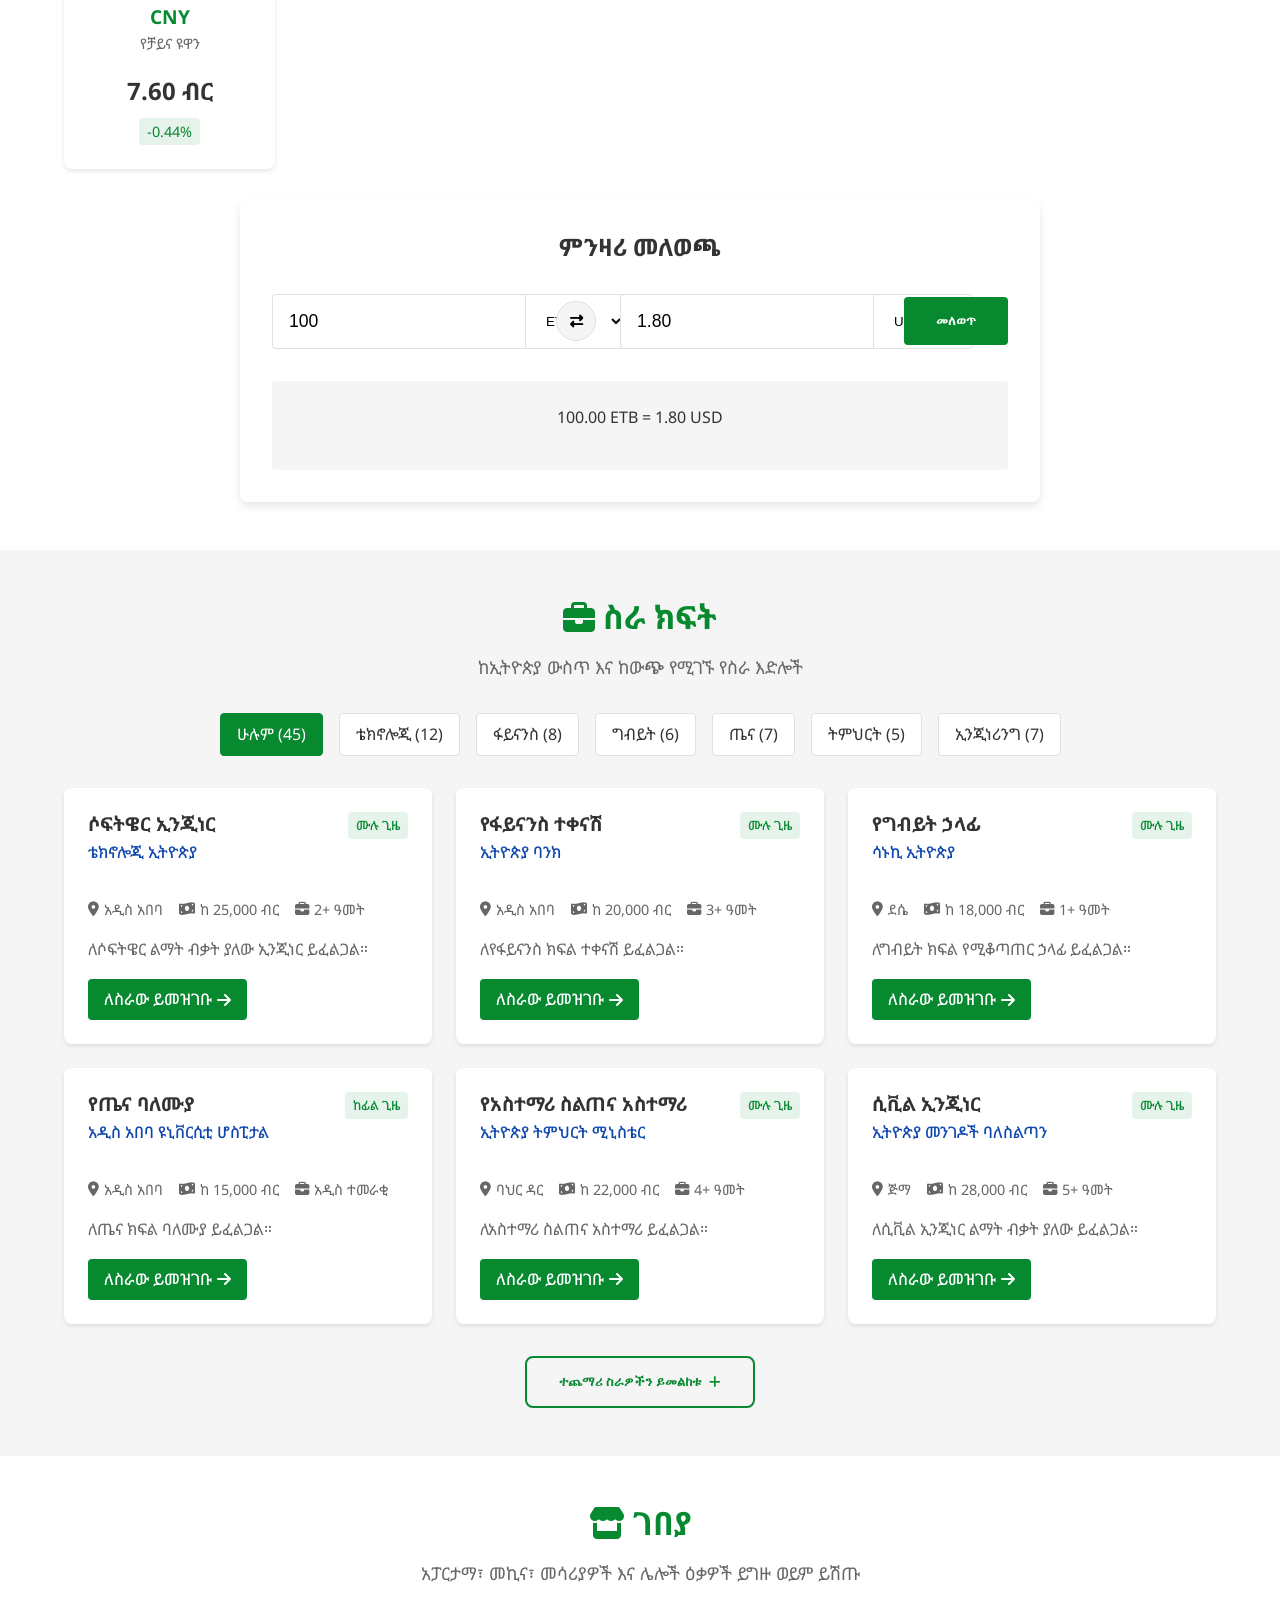
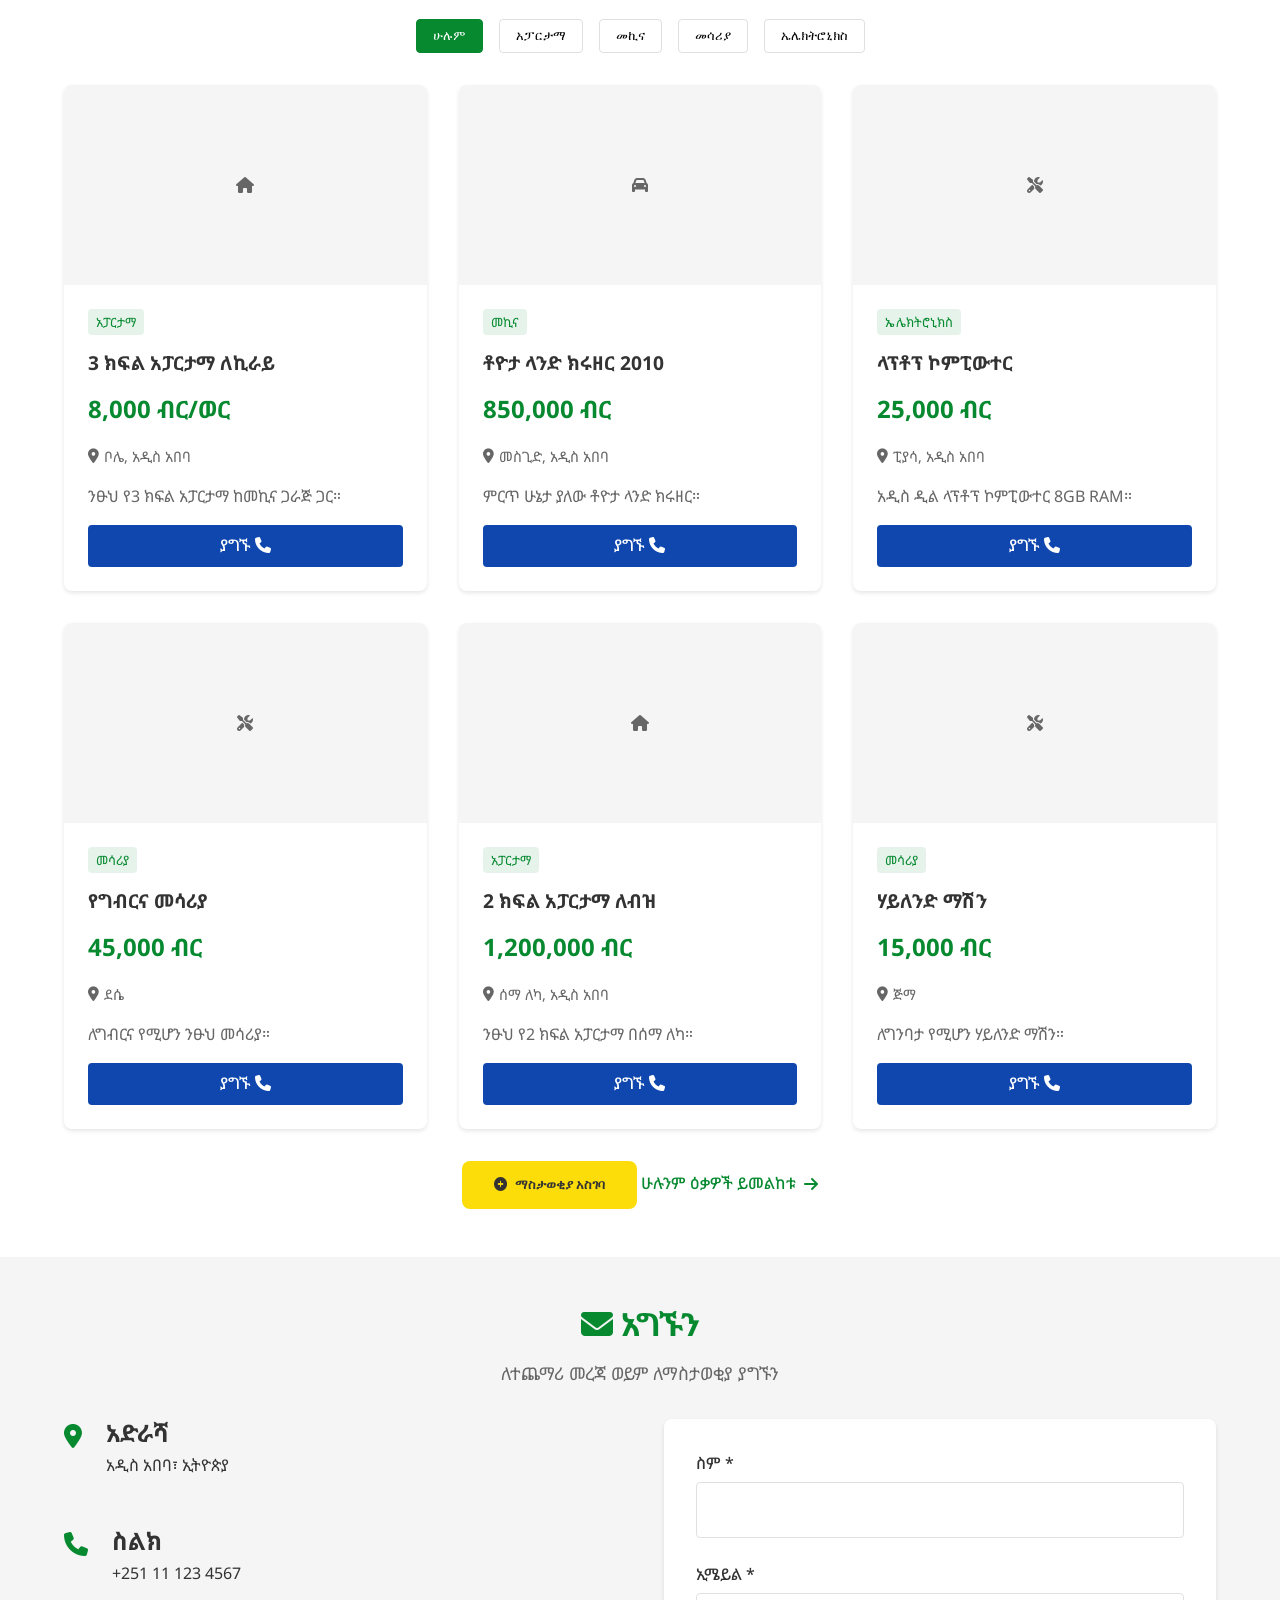
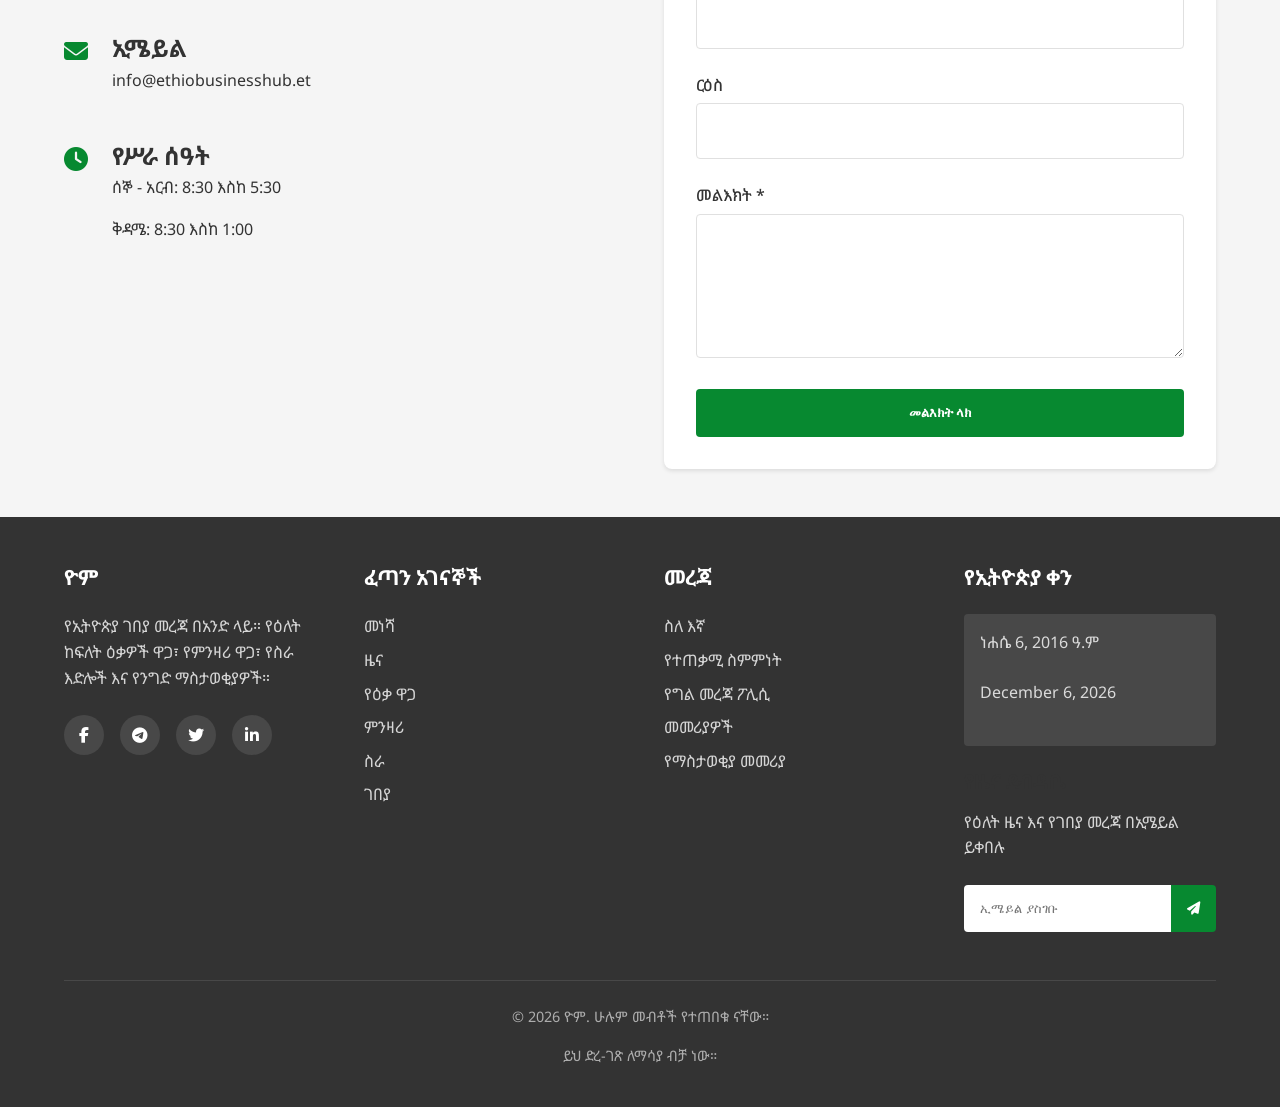
==== commit 2f33004b: "Update title and footer text for rebranding" ====
--- a/index.html
+++ b/index.html
@@ -328,7 +328,7 @@
         <div class="container">
             <div class="footer-grid">
                 <div class="footer-column">
-                    <h3>ኢትዮጵያ የቢዝነስ ማዕከል</h3>
+                    <h3>ዮም</h3>
                     <p>የኢትዮጵያ ገበያ መረጃ በአንድ ላይ። የዕለት ከፍለት ዕቃዎች ዋጋ፣ የምንዛሪ ዋጋ፣ የስራ እድሎች እና የንግድ ማስታወቂያዎች።</p>
                     <div class="social-links">
                         <a href="#" aria-label="ፌስቡክ"><i class="fab fa-facebook-f"></i></a>
@@ -379,7 +379,7 @@
             </div>
             
             <div class="footer-bottom">
-                <p>&copy; <span id="current-year">2023</span> ኢትዮጵያ የቢዝነስ ማዕከል. ሁሉም መብቶች የተጠበቁ ናቸው።</p>
+                <p>&copy; <span id="current-year">2023</span> ዮም. ሁሉም መብቶች የተጠበቁ ናቸው።</p>
                 <p>ይህ ድረ-ገጽ ለማሳያ ብቻ ነው።</p>
             </div>
         </div>
@@ -395,7 +395,7 @@
     <script>
         // Inline script to initialize the page
         document.addEventListener('DOMContentLoaded', function() {
-            console.log('Ethiopian Business Hub loaded successfully!');
+            console.log('Ethiopian Business loaded successfully!');
         });
     </script>
 </body>
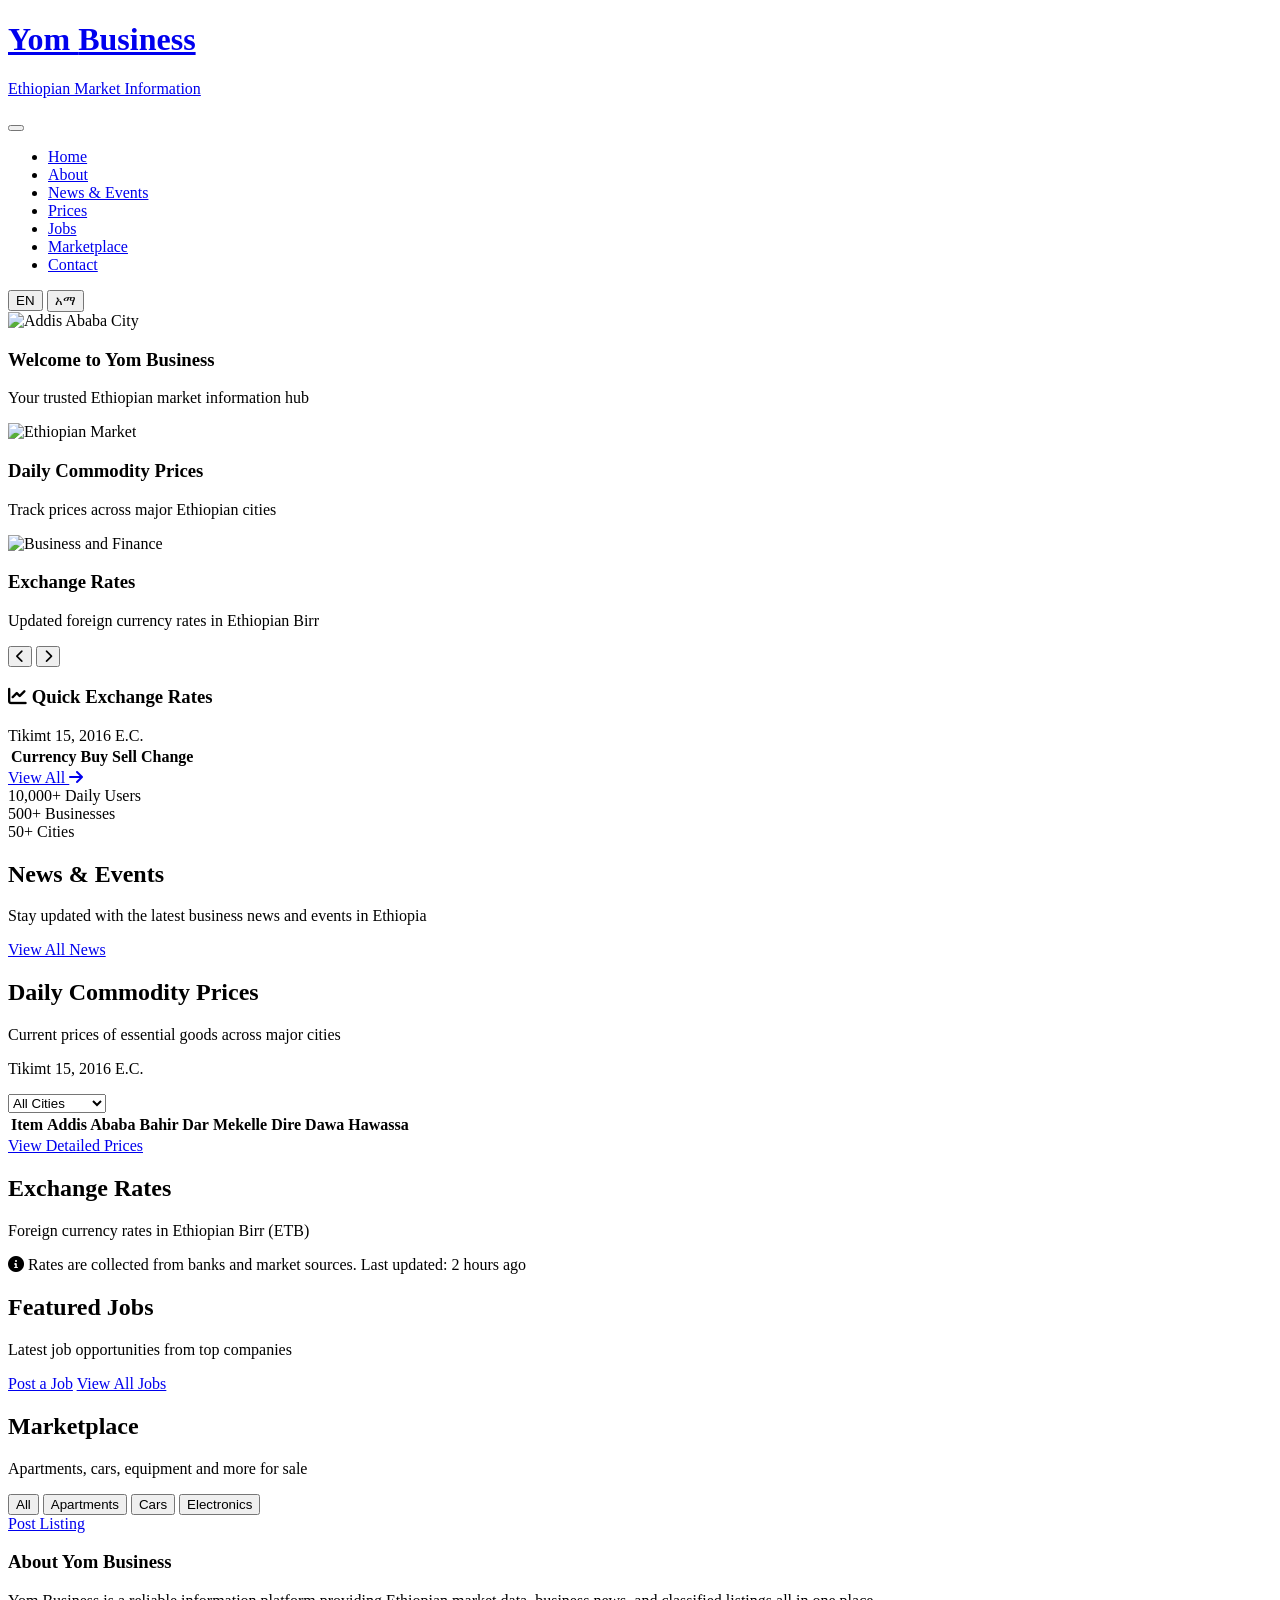
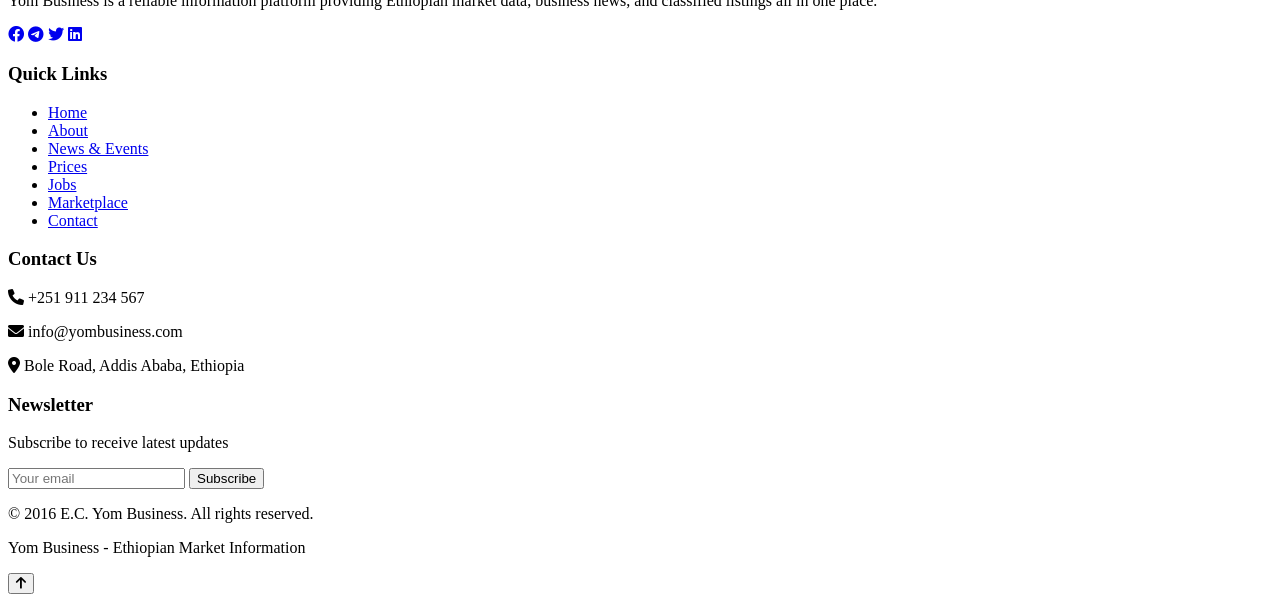
==== commit 13016d72: "Add files via upload" ====
--- a/index.html
+++ b/index.html
@@ -1,402 +1,329 @@
 <!DOCTYPE html>
-<html lang="am" dir="ltr">
+<html lang="en">
 <head>
     <meta charset="UTF-8">
-    <meta name="viewport" content="width=device-width, initial-scale=1.0">
-    <title>ዮም - Ethiopian Business</title>
-    <meta name="description" content="የኢትዮጵያ የገበያ መረጃ፣ የምንዛሪ ዋጋ፣ የስራ እድሎች እና የንግድ ማስታወቂያዎች">
-    <link rel="stylesheet" href="style.css">
-    <link rel="preconnect" href="https://fonts.googleapis.com">
-    <link rel="preconnect" href="https://fonts.gstatic.com" crossorigin>
-    <!-- Google Fonts for Amharic and English -->
-    <link href="https://fonts.googleapis.com/css2?family=Noto+Sans+Ethiopic:wght@400;500;600;700&family=Inter:wght@300;400;500;600;700&display=swap" rel="stylesheet">
-    <link rel="stylesheet" href="https://cdnjs.cloudflare.com/ajax/libs/font-awesome/6.4.0/css/all.min.css">
-    <link rel="icon" type="image/svg+xml" href="images/logo.svg">
+    <meta name="viewport" content="width=device-width, initial-scale=1.0, maximum-scale=5.0">
+    <title>Yom Business - Ethiopian Market Information Hub</title>
+    <meta name="description" content="Your trusted source for Ethiopian market information, commodity prices, exchange rates, jobs, and marketplace">
+    <link rel="stylesheet" href="css/styles.css">
+    <!-- Font Awesome -->
+    <link rel="stylesheet" href="https://cdnjs.cloudflare.com/ajax/libs/font-awesome/6.0.0/css/all.min.css">
 </head>
 <body>
-    <!-- Skip to content link for accessibility -->
-    <a href="#main-content" class="skip-to-content">ወደ ዋናው ይዘት ይሂዱ</a>
-
-    <!-- Header and Navigation -->
-    <header class="main-header">
-        <div class="container">
-            <div class="logo-container">
-                <a href="/" class="logo">
-                    <h1><i class="fas fa-chart-line"></i>ዮም</h1>
-                    <span class="logo-subtitle">Ethiopian Business</span>
+    <!-- ==================== HEADER ==================== -->
+    <header class="header">
+        <div class="container header-container">
+            <div class="logo">
+                <a href="index.html">
+                    <h1>Yom <span class="logo-light">Business</span></h1>
+                    <p class="logo-tagline">Ethiopian Market Information</p>
                 </a>
             </div>
-
-            <!-- Mobile menu toggle -->
-            <button class="mobile-menu-toggle" aria-label="ማስኬድ ምናሌ ክፈት/ዝጋ" aria-expanded="false">
-                <span class="hamburger-line"></span>
-                <span class="hamburger-line"></span>
-                <span class="hamburger-line"></span>
+            
+            <!-- Mobile menu button -->
+            <button class="mobile-menu-btn" id="mobileMenuBtn" aria-label="Menu">
+                <span></span>
+                <span></span>
+                <span></span>
             </button>
-
-            <!-- Main Navigation -->
-            <nav class="main-nav" role="navigation" aria-label="ዋና አሰሳ">
+            
+            <!-- Navigation -->
+            <nav class="nav" id="nav">
                 <ul class="nav-list">
-                    <li><a href="#home" class="nav-link active"><i class="fas fa-home"></i> መነሻ</a></li>
-                    <li><a href="#news" class="nav-link"><i class="fas fa-newspaper"></i> ዜና</a></li>
-                    <li><a href="#prices" class="nav-link"><i class="fas fa-tags"></i> የዕቃ ዋጋ</a></li>
-                    <li><a href="#currency" class="nav-link"><i class="fas fa-money-bill-wave"></i> ምንዛሪ</a></li>
-                    <li><a href="#jobs" class="nav-link"><i class="fas fa-briefcase"></i> ስራ</a></li>
-                    <li><a href="#marketplace" class="nav-link"><i class="fas fa-store"></i> ገበያ</a></li>
-                    <li><a href="#contact" class="nav-link"><i class="fas fa-envelope"></i> አግኙን</a></li>
+                    <li><a href="index.html" class="nav-link active">Home</a></li>
+                    <li><a href="about.html" class="nav-link">About</a></li>
+                    <li><a href="news.html" class="nav-link">News & Events</a></li>
+                    <li><a href="prices.html" class="nav-link">Prices</a></li>
+                    <li><a href="jobs.html" class="nav-link">Jobs</a></li>
+                    <li><a href="marketplace.html" class="nav-link">Marketplace</a></li>
+                    <li><a href="contact.html" class="nav-link">Contact</a></li>
                 </ul>
             </nav>
-
-            <!-- Language Selector -->
-            <div class="language-selector">
-                <button class="lang-btn active" data-lang="am">አማ</button>
-                <button class="lang-btn" data-lang="en">ENG</button>
+            
+            <!-- Language toggle -->
+            <div class="language-toggle">
+                <button class="lang-btn active">EN</button>
+                <button class="lang-btn amharic">አማ</button>
             </div>
         </div>
     </header>
 
-    <!-- Main Content -->
-    <main id="main-content">
-        <!-- Hero Section -->
-        <section id="home" class="hero-section">
-            <div class="container">
-                <div class="hero-content">
-                    <h2 class="hero-title">የኢትዮጵያ ገበያ መረጃ በአንድ ላይ</h2>
-                    <p class="hero-subtitle">የዕለት ከፍለት ዕቃዎች ዋጋ፣ የምንዛሪ ዋጋ፣ የስራ እድሎች እና የንግድ ማስታወቂያዎች</p>
+    <!-- ==================== MAIN CONTENT ==================== -->
+    <main>
+        <!-- ========== HERO SECTION WITH SLIDING IMAGES AND EXCHANGE RATES ========== -->
+        <section id="home" class="hero">
+            <div class="container hero-container">
+                <!-- Left side - Sliding Images -->
+                <div class="hero-slider">
+                    <div class="slider-container" id="sliderContainer">
+                        <div class="slide active">
+                            <img src="https://images.unsplash.com/photo-1579532536935-61992823f6b8?ixlib=rb-4.0.3&auto=format&fit=crop&w=1950&q=80" alt="Addis Ababa City">
+                            <div class="slide-caption">
+                                <h3>Welcome to Yom Business</h3>
+                                <p>Your trusted Ethiopian market information hub</p>
+                            </div>
+                        </div>
+                        <div class="slide">
+                            <img src="https://images.unsplash.com/photo-1464938050520-ef2270bb8ce8?ixlib=rb-4.0.3&auto=format&fit=crop&w=1950&q=80" alt="Ethiopian Market">
+                            <div class="slide-caption">
+                                <h3>Daily Commodity Prices</h3>
+                                <p>Track prices across major Ethiopian cities</p>
+                            </div>
+                        </div>
+                        <div class="slide">
+                            <img src="https://images.unsplash.com/photo-1486406146926-c627a92ad1ab?ixlib=rb-4.0.3&auto=format&fit=crop&w=1950&q=80" alt="Business and Finance">
+                            <div class="slide-caption">
+                                <h3>Exchange Rates</h3>
+                                <p>Updated foreign currency rates in Ethiopian Birr</p>
+                            </div>
+                        </div>
+                    </div>
+                    
+                    <!-- Slider controls -->
+                    <button class="slider-btn prev" id="prevSlide"><i class="fas fa-chevron-left"></i></button>
+                    <button class="slider-btn next" id="nextSlide"><i class="fas fa-chevron-right"></i></button>
+                    
+                    <!-- Slider dots -->
+                    <div class="slider-dots" id="sliderDots">
+                        <span class="dot active"></span>
+                        <span class="dot"></span>
+                        <span class="dot"></span>
+                    </div>
+                </div>
+                
+                <!-- Right side - Exchange Rate Mini Table -->
+                <div class="hero-exchange">
+                    <div class="exchange-mini-header">
+                        <h3><i class="fas fa-chart-line"></i> Quick Exchange Rates</h3>
+                        <span class="exchange-date ethiopian-date" id="exchangeMiniDate">Tikimt 15, 2016 E.C.</span>
+                    </div>
+                    
+                    <div class="exchange-mini-table">
+                        <table>
+                            <thead>
+                                <tr>
+                                    <th>Currency</th>
+                                    <th>Buy</th>
+                                    <th>Sell</th>
+                                    <th>Change</th>
+                                </tr>
+                            </thead>
+                            <tbody id="exchangeMiniBody">
+                                <!-- Will be populated by JavaScript -->
+                            </tbody>
+                        </table>
+                    </div>
+                    
+                    <div class="exchange-mini-footer">
+                        <a href="#exchange" class="view-all">View All <i class="fas fa-arrow-right"></i></a>
+                    </div>
+                </div>
+            </div>
+            
+            <!-- Hero stats below -->
+            <div class="hero-stats-container">
+                <div class="container">
                     <div class="hero-stats">
                         <div class="stat">
-                            <span class="stat-number">ቀን 24</span>
-                            <span class="stat-label">የተዘመነ መረጃ</span>
-                        </div>
-                        <div class="stat">
-                            <span class="stat-number">ከተማ 12+</span>
-                            <span class="stat-label">የገበያ ዋጋ</span>
+                            <span class="stat-number">10,000+</span>
+                            <span class="stat-label">Daily Users</span>
                         </div>
                         <div class="stat">
                             <span class="stat-number">500+</span>
-                            <span class="stat-label">ቀንድ ስራ</span>
-                        </div>
-                    </div>
-                    <a href="#prices" class="cta-button">የዕለት ዋጋ ይመልከቱ <i class="fas fa-arrow-down"></i></a>
-                </div>
-                <div class="hero-image">
-                    <!-- Placeholder for hero image -->
-                    <div class="image-placeholder">
-                        <i class="fas fa-chart-bar"></i>
-                    </div>
-                </div>
-            </div>
-        </section>
-
-        <!-- News and Announcements Section -->
+                            <span class="stat-label">Businesses</span>
+                        </div>
+                        <div class="stat">
+                            <span class="stat-number">50+</span>
+                            <span class="stat-label">Cities</span>
+                        </div>
+                    </div>
+                </div>
+            </div>
+        </section>
+
+        <!-- ========== NEWS & EVENTS SECTION ========== -->
         <section id="news" class="section">
             <div class="container">
                 <div class="section-header">
-                    <h2><i class="fas fa-bullhorn"></i> የቢዝነስ ዜና እና ማስታወቂያዎች</h2>
-                    <p>ከኢትዮጵያ እና ከዓለም የሚገኙ የቢዝነስ ዜናዎች</p>
-                </div>
-                
-                <div class="news-grid">
-                    <!-- News cards will be populated by JavaScript -->
-                    <div class="loading-spinner">
-                        <i class="fas fa-spinner fa-spin"></i>
-                        <p>ዜናዎች በመጫን ላይ...</p>
-                    </div>
+                    <h2 class="section-title">News & Events</h2>
+                    <p class="section-subtitle">Stay updated with the latest business news and events in Ethiopia</p>
+                </div>
+                
+                <div class="news-grid" id="newsGrid">
+                    <!-- News will be populated by JavaScript -->
                 </div>
                 
                 <div class="section-footer">
-                    <a href="#" class="view-all-btn">ሁሉንም ዜናዎች ይመልከቱ <i class="fas fa-arrow-right"></i></a>
-                </div>
-            </div>
-        </section>
-
-        <!-- Daily Prices Section -->
-        <section id="prices" class="section section-alt">
-            <div class="container">
-                <div class="section-header">
-                    <h2><i class="fas fa-shopping-cart"></i> የዕለት ከፍለት ዕቃዎች ዋጋ</h2>
-                    <p>የኢትዮጵያ ዋና ዋና ከተሞች የዕለት ከፍለት ዕቃዎች ዋጋ (በብር)</p>
-                </div>
-                
-                <!-- City Filter -->
-                <div class="filter-controls">
-                    <div class="city-filter">
-                        <label for="city-select">ከተማ ይምረጡ:</label>
-                        <select id="city-select" class="filter-select">
-                            <option value="all">ሁሉም ከተሞች</option>
-                            <!-- City options will be populated by JavaScript -->
-                        </select>
-                    </div>
-                    
-                    <div class="date-display">
-                        <span class="ethiopian-date">መስከረም 12, 2016 ዓ.ም</span>
-                        <span class="gregorian-date">September 22, 2023</span>
-                    </div>
-                </div>
-                
-                <!-- Prices Table -->
-                <div class="table-container">
-                    <table class="prices-table">
+                    <a href="news.html" class="btn btn-outline">View All News</a>
+                </div>
+            </div>
+        </section>
+
+        <!-- ========== DAILY COMMODITY PRICES SECTION ========== -->
+        <section id="prices" class="section prices">
+            <div class="container">
+                <div class="section-header">
+                    <h2 class="section-title">Daily Commodity Prices</h2>
+                    <p class="section-subtitle">Current prices of essential goods across major cities</p>
+                    <p class="date-badge ethiopian-date" id="currentDateEthiopian">Tikimt 15, 2016 E.C.</p>
+                </div>
+                
+                <div class="price-filter">
+                    <select class="filter-select" id="cityFilter">
+                        <option value="all">All Cities</option>
+                        <option value="addis">Addis Ababa</option>
+                        <option value="bahirdar">Bahir Dar</option>
+                        <option value="mekelle">Mekelle</option>
+                        <option value="dire">Dire Dawa</option>
+                        <option value="hawassa">Hawassa</option>
+                    </select>
+                </div>
+                
+                <div class="table-responsive">
+                    <table class="price-table" id="priceTable">
                         <thead>
                             <tr>
-                                <th scope="col">ዕቃ</th>
-                                <th scope="col">አዲስ አበባ</th>
-                                <th scope="col">ደሴ</th>
-                                <th scope="col">ሀዋሳ</th>
-                                <th scope="col">ባህር ዳር</th>
-                                <th scope="col">ጅማ</th>
+                                <th>Item</th>
+                                <th>Addis Ababa</th>
+                                <th>Bahir Dar</th>
+                                <th>Mekelle</th>
+                                <th>Dire Dawa</th>
+                                <th>Hawassa</th>
                             </tr>
                         </thead>
-                        <tbody>
-                            <!-- Table rows will be populated by JavaScript -->
+                        <tbody id="priceTableBody">
+                            <!-- Price data will be populated by JavaScript -->
                         </tbody>
                     </table>
                 </div>
                 
-                <div class="note">
-                    <p><i class="fas fa-info-circle"></i> ማስታወሻ: ዋጋዎቹ ለመመርመር ብቻ ናቸው። ለትክክለኛ ዋጋ በቦታው ያረጋግጡ።</p>
-                </div>
-            </div>
-        </section>
-
-        <!-- Currency Exchange Section -->
-        <section id="currency" class="section">
-            <div class="container">
-                <div class="section-header">
-                    <h2><i class="fas fa-exchange-alt"></i> የምንዛሪ ዋጋ</h2>
-                    <p>የዓለም ዋንጫ ምንዛሪ ዋጋ ከኢትዮጵያ ብር ጋር</p>
-                </div>
-                
-                <div class="currency-grid">
-                    <!-- Currency cards will be populated by JavaScript -->
-                </div>
-                
-                <!-- Currency Converter -->
-                <div class="converter-container">
-                    <h3>ምንዛሪ መለወጫ</h3>
-                    <div class="converter-form">
-                        <div class="converter-input-group">
-                            <input type="number" id="amount-input" value="100" min="1" step="1">
-                            <select id="from-currency" class="currency-select">
-                                <!-- Options will be populated by JavaScript -->
-                            </select>
-                        </div>
-                        
-                        <button id="swap-currencies" class="swap-btn" aria-label="ምንዛሪዎችን ለውጥ">
-                            <i class="fas fa-exchange-alt"></i>
-                        </button>
-                        
-                        <div class="converter-input-group">
-                            <input type="number" id="converted-amount" readonly>
-                            <select id="to-currency" class="currency-select">
-                                <!-- Options will be populated by JavaScript -->
-                            </select>
-                        </div>
-                        
-                        <button id="convert-btn" class="convert-btn">መለወጥ</button>
-                    </div>
-                    
-                    <div class="conversion-result">
-                        <p id="conversion-text"></p>
-                    </div>
-                </div>
-            </div>
-        </section>
-
-        <!-- Job Openings Section -->
-        <section id="jobs" class="section section-alt">
-            <div class="container">
-                <div class="section-header">
-                    <h2><i class="fas fa-briefcase"></i> ስራ ክፍት</h2>
-                    <p>ከኢትዮጵያ ውስጥ እና ከውጭ የሚገኙ የስራ እድሎች</p>
-                </div>
-                
-                <!-- Job Categories -->
-                <div class="job-categories">
-                    <!-- Categories will be populated by JavaScript -->
-                </div>
-                
-                <!-- Job Listings -->
-                <div class="job-listings">
-                    <!-- Job cards will be populated by JavaScript -->
-                </div>
-                
                 <div class="section-footer">
-                    <button id="load-more-jobs" class="load-more-btn">ተጨማሪ ስራዎችን ይመልከቱ <i class="fas fa-plus"></i></button>
-                </div>
-            </div>
-        </section>
-
-        <!-- Marketplace Section -->
-        <section id="marketplace" class="section">
-            <div class="container">
-                <div class="section-header">
-                    <h2><i class="fas fa-store"></i> ገበያ</h2>
-                    <p>አፓርታማ፣ መኪና፣ መሳሪያዎች እና ሌሎች ዕቃዎች ይግዙ ወይም ይሽጡ</p>
-                </div>
-                
-                <!-- Marketplace Categories -->
-                <div class="marketplace-categories">
-                    <button class="category-btn active" data-category="all">ሁሉም</button>
-                    <button class="category-btn" data-category="apartment">አፓርታማ</button>
-                    <button class="category-btn" data-category="car">መኪና</button>
-                    <button class="category-btn" data-category="equipment">መሳሪያ</button>
-                    <button class="category-btn" data-category="electronics">ኤሌክትሮኒክስ</button>
-                </div>
-                
-                <!-- Marketplace Listings -->
-                <div class="marketplace-grid">
-                    <!-- Listing cards will be populated by JavaScript -->
+                    <a href="prices.html" class="btn btn-outline">View Detailed Prices</a>
+                </div>
+            </div>
+        </section>
+
+        <!-- ========== EXCHANGE RATES SECTION ========== -->
+        <section id="exchange" class="section exchange">
+            <div class="container">
+                <div class="section-header">
+                    <h2 class="section-title">Exchange Rates</h2>
+                    <p class="section-subtitle">Foreign currency rates in Ethiopian Birr (ETB)</p>
+                </div>
+                
+                <div class="exchange-cards" id="exchangeCards">
+                    <!-- Exchange rates will be populated by JavaScript -->
+                </div>
+                
+                <div class="exchange-note">
+                    <p><i class="fas fa-info-circle"></i> Rates are collected from banks and market sources. Last updated: 2 hours ago</p>
+                </div>
+            </div>
+        </section>
+
+        <!-- ========== JOB OPENINGS SECTION ========== -->
+        <section id="jobs" class="section jobs">
+            <div class="container">
+                <div class="section-header">
+                    <h2 class="section-title">Featured Jobs</h2>
+                    <p class="section-subtitle">Latest job opportunities from top companies</p>
+                </div>
+                
+                <div class="jobs-grid" id="jobsGrid">
+                    <!-- Job listings will be populated by JavaScript -->
                 </div>
                 
                 <div class="section-footer">
-                    <button id="post-listing" class="cta-button"><i class="fas fa-plus-circle"></i> ማስታወቂያ አስገባ</button>
-                    <a href="#" class="view-all-btn">ሁሉንም ዕቃዎች ይመልከቱ <i class="fas fa-arrow-right"></i></a>
-                </div>
-            </div>
-        </section>
-
-        <!-- Contact Section -->
-        <section id="contact" class="section section-alt">
-            <div class="container">
-                <div class="section-header">
-                    <h2><i class="fas fa-envelope"></i> አግኙን</h2>
-                    <p>ለተጨማሪ መረጃ ወይም ለማስታወቂያ ያግኙን</p>
-                </div>
-                
-                <div class="contact-grid">
-                    <div class="contact-info">
-                        <div class="contact-item">
-                            <i class="fas fa-map-marker-alt"></i>
-                            <div>
-                                <h3>አድራሻ</h3>
-                                <p>አዲስ አበባ፣ ኢትዮጵያ</p>
-                            </div>
-                        </div>
-                        <div class="contact-item">
-                            <i class="fas fa-phone"></i>
-                            <div>
-                                <h3>ስልክ</h3>
-                                <p>+251 11 123 4567</p>
-                            </div>
-                        </div>
-                        <div class="contact-item">
-                            <i class="fas fa-envelope"></i>
-                            <div>
-                                <h3>ኢሜይል</h3>
-                                <p>info@ethiobusinesshub.et</p>
-                            </div>
-                        </div>
-                        <div class="contact-item">
-                            <i class="fas fa-clock"></i>
-                            <div>
-                                <h3>የሥራ ሰዓት</h3>
-                                <p>ሰኞ - አርብ: 8:30 እስከ 5:30</p>
-                                <p>ቅዳሜ: 8:30 እስከ 1:00</p>
-                            </div>
-                        </div>
-                    </div>
-                    
-                    <div class="contact-form-container">
-                        <form id="contact-form" class="contact-form">
-                            <div class="form-group">
-                                <label for="name">ስም *</label>
-                                <input type="text" id="name" required>
-                            </div>
-                            <div class="form-group">
-                                <label for="email">ኢሜይል *</label>
-                                <input type="email" id="email" required>
-                            </div>
-                            <div class="form-group">
-                                <label for="subject">ርዕስ</label>
-                                <input type="text" id="subject">
-                            </div>
-                            <div class="form-group">
-                                <label for="message">መልእክት *</label>
-                                <textarea id="message" rows="5" required></textarea>
-                            </div>
-                            <button type="submit" class="submit-btn">መልእክት ላክ</button>
-                        </form>
-                    </div>
+                    <a href="jobs.html" class="btn btn-primary">Post a Job</a>
+                    <a href="jobs.html" class="btn btn-outline">View All Jobs</a>
+                </div>
+            </div>
+        </section>
+
+        <!-- ========== MARKETPLACE SECTION ========== -->
+        <section id="marketplace" class="section marketplace">
+            <div class="container">
+                <div class="section-header">
+                    <h2 class="section-title">Marketplace</h2>
+                    <p class="section-subtitle">Apartments, cars, equipment and more for sale</p>
+                </div>
+                
+                <!-- Category tabs -->
+                <div class="category-tabs">
+                    <button class="category-tab active" data-category="all">All</button>
+                    <button class="category-tab" data-category="apartments">Apartments</button>
+                    <button class="category-tab" data-category="cars">Cars</button>
+                    <button class="category-tab" data-category="electronics">Electronics</button>
+                </div>
+                
+                <div class="marketplace-grid" id="marketplaceGrid">
+                    <!-- Marketplace listings will be populated by JavaScript -->
+                </div>
+                
+                <div class="section-footer">
+                    <a href="marketplace.html" class="btn btn-primary">Post Listing</a>
                 </div>
             </div>
         </section>
     </main>
 
-    <!-- Footer -->
-    <footer class="main-footer">
+    <!-- ==================== FOOTER ==================== -->
+    <footer class="footer">
         <div class="container">
             <div class="footer-grid">
-                <div class="footer-column">
-                    <h3>ዮም</h3>
-                    <p>የኢትዮጵያ ገበያ መረጃ በአንድ ላይ። የዕለት ከፍለት ዕቃዎች ዋጋ፣ የምንዛሪ ዋጋ፣ የስራ እድሎች እና የንግድ ማስታወቂያዎች።</p>
+                <div class="footer-about">
+                    <h3>About Yom Business</h3>
+                    <p>Yom Business is a reliable information platform providing Ethiopian market data, business news, and classified listings all in one place.</p>
                     <div class="social-links">
-                        <a href="#" aria-label="ፌስቡክ"><i class="fab fa-facebook-f"></i></a>
-                        <a href="#" aria-label="ቴሌግራም"><i class="fab fa-telegram"></i></a>
-                        <a href="#" aria-label="ትዊተር"><i class="fab fa-twitter"></i></a>
-                        <a href="#" aria-label="ሊንክዲን"><i class="fab fa-linkedin-in"></i></a>
-                    </div>
-                </div>
-                
-                <div class="footer-column">
-                    <h3>ፈጣን አገናኞች</h3>
-                    <ul class="footer-links">
-                        <li><a href="#home">መነሻ</a></li>
-                        <li><a href="#news">ዜና</a></li>
-                        <li><a href="#prices">የዕቃ ዋጋ</a></li>
-                        <li><a href="#currency">ምንዛሪ</a></li>
-                        <li><a href="#jobs">ስራ</a></li>
-                        <li><a href="#marketplace">ገበያ</a></li>
+                        <a href="#" aria-label="Facebook"><i class="fab fa-facebook"></i></a>
+                        <a href="#" aria-label="Telegram"><i class="fab fa-telegram"></i></a>
+                        <a href="#" aria-label="Twitter"><i class="fab fa-twitter"></i></a>
+                        <a href="#" aria-label="LinkedIn"><i class="fab fa-linkedin"></i></a>
+                    </div>
+                </div>
+                
+                <div class="footer-links">
+                    <h3>Quick Links</h3>
+                    <ul>
+                        <li><a href="index.html">Home</a></li>
+                        <li><a href="about.html">About</a></li>
+                        <li><a href="news.html">News & Events</a></li>
+                        <li><a href="prices.html">Prices</a></li>
+                        <li><a href="jobs.html">Jobs</a></li>
+                        <li><a href="marketplace.html">Marketplace</a></li>
+                        <li><a href="contact.html">Contact</a></li>
                     </ul>
                 </div>
                 
-                <div class="footer-column">
-                    <h3>መረጃ</h3>
-                    <ul class="footer-links">
-                        <li><a href="#">ስለ እኛ</a></li>
-                        <li><a href="#">የተጠቃሚ ስምምነት</a></li>
-                        <li><a href="#">የግል መረጃ ፖሊሲ</a></li>
-                        <li><a href="#">መመሪያዎች</a></li>
-                        <li><a href="#">የማስታወቂያ መመሪያ</a></li>
-                    </ul>
-                </div>
-                
-                <div class="footer-column">
-                    <h3>የኢትዮጵያ ቀን</h3>
-                    <div class="ethiopian-date-widget">
-                        <p id="current-ethiopian-date">መስከረም 12, 2016 ዓ.ም</p>
-                        <p id="current-gregorian-date">September 22, 2023</p>
-                    </div>
-                    <div class="newsletter">
-                        <h4>የዜና ደብዳቤ</h4>
-                        <p>የዕለት ዜና እና የገበያ መረጃ በኢሜይል ይቀበሉ</p>
-                        <form class="newsletter-form">
-                            <input type="email" placeholder="ኢሜይል ያስገቡ" required>
-                            <button type="submit"><i class="fas fa-paper-plane"></i></button>
-                        </form>
-                    </div>
+                <div class="footer-contact">
+                    <h3>Contact Us</h3>
+                    <p><i class="fas fa-phone"></i> +251 911 234 567</p>
+                    <p><i class="fas fa-envelope"></i> info@yombusiness.com</p>
+                    <p><i class="fas fa-map-marker-alt"></i> Bole Road, Addis Ababa, Ethiopia</p>
+                </div>
+                
+                <div class="footer-newsletter">
+                    <h3>Newsletter</h3>
+                    <p>Subscribe to receive latest updates</p>
+                    <form class="newsletter-form" id="newsletterForm">
+                        <input type="email" placeholder="Your email" required>
+                        <button type="submit" class="btn-subscribe">Subscribe</button>
+                    </form>
                 </div>
             </div>
             
             <div class="footer-bottom">
-                <p>&copy; <span id="current-year">2023</span> ዮም. ሁሉም መብቶች የተጠበቁ ናቸው።</p>
-                <p>ይህ ድረ-ገጽ ለማሳያ ብቻ ነው።</p>
+                <p>&copy; 2016 E.C. Yom Business. All rights reserved.</p>
+                <p>Yom Business - Ethiopian Market Information</p>
             </div>
         </div>
     </footer>
 
-    <!-- Back to Top Button -->
-    <button id="back-to-top" class="back-to-top-btn" aria-label="ወደ ላይ ተመለስ">
-        <i class="fas fa-arrow-up"></i>
-    </button>
-
-    <!-- JavaScript Files -->
-    <script src="script.js"></script>
-    <script>
-        // Inline script to initialize the page
-        document.addEventListener('DOMContentLoaded', function() {
-            console.log('Ethiopian Business loaded successfully!');
-        });
-    </script>
+    <!-- Back to top button -->
+    <button class="back-to-top" id="backToTop" aria-label="Back to top"><i class="fas fa-arrow-up"></i></button>
+
+    <!-- JavaScript -->
+    <script src="js/main.js"></script>
+    <script src="js/home.js"></script>
 </body>
-</html>
+</html>
